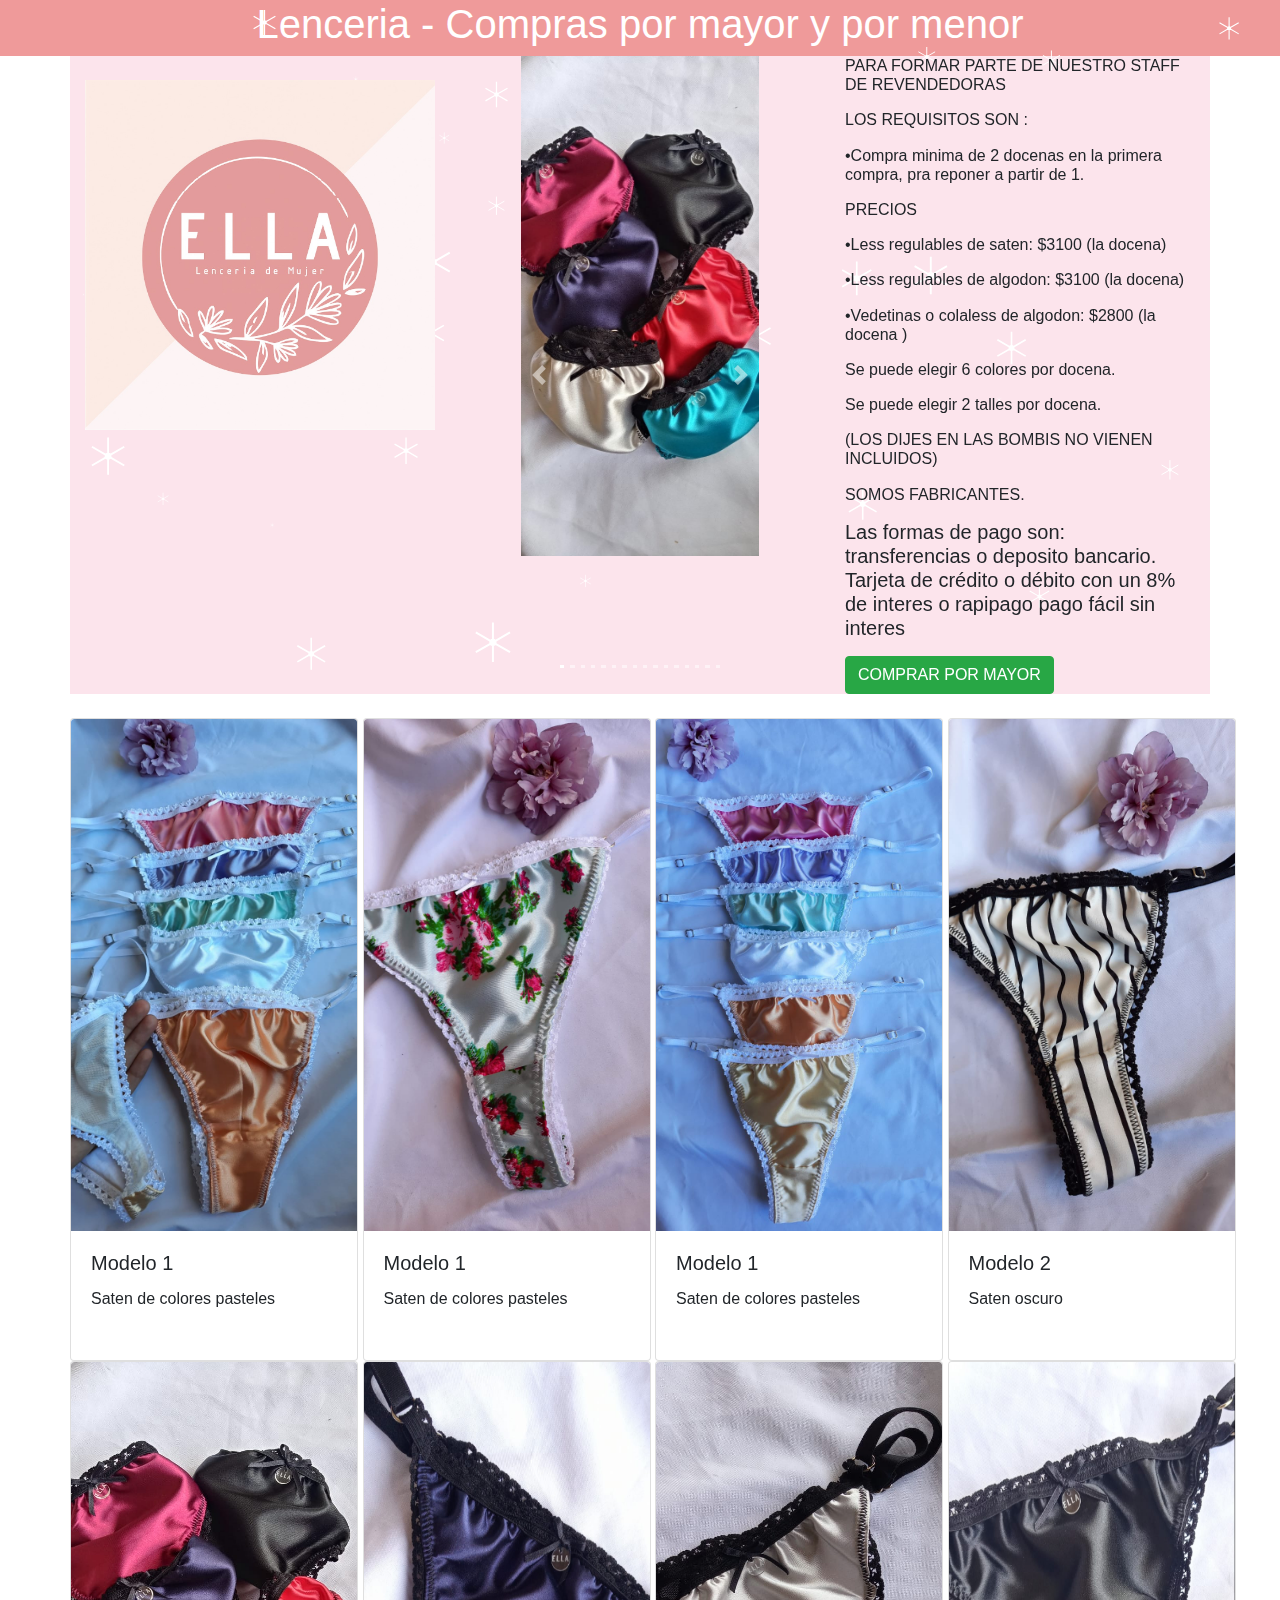
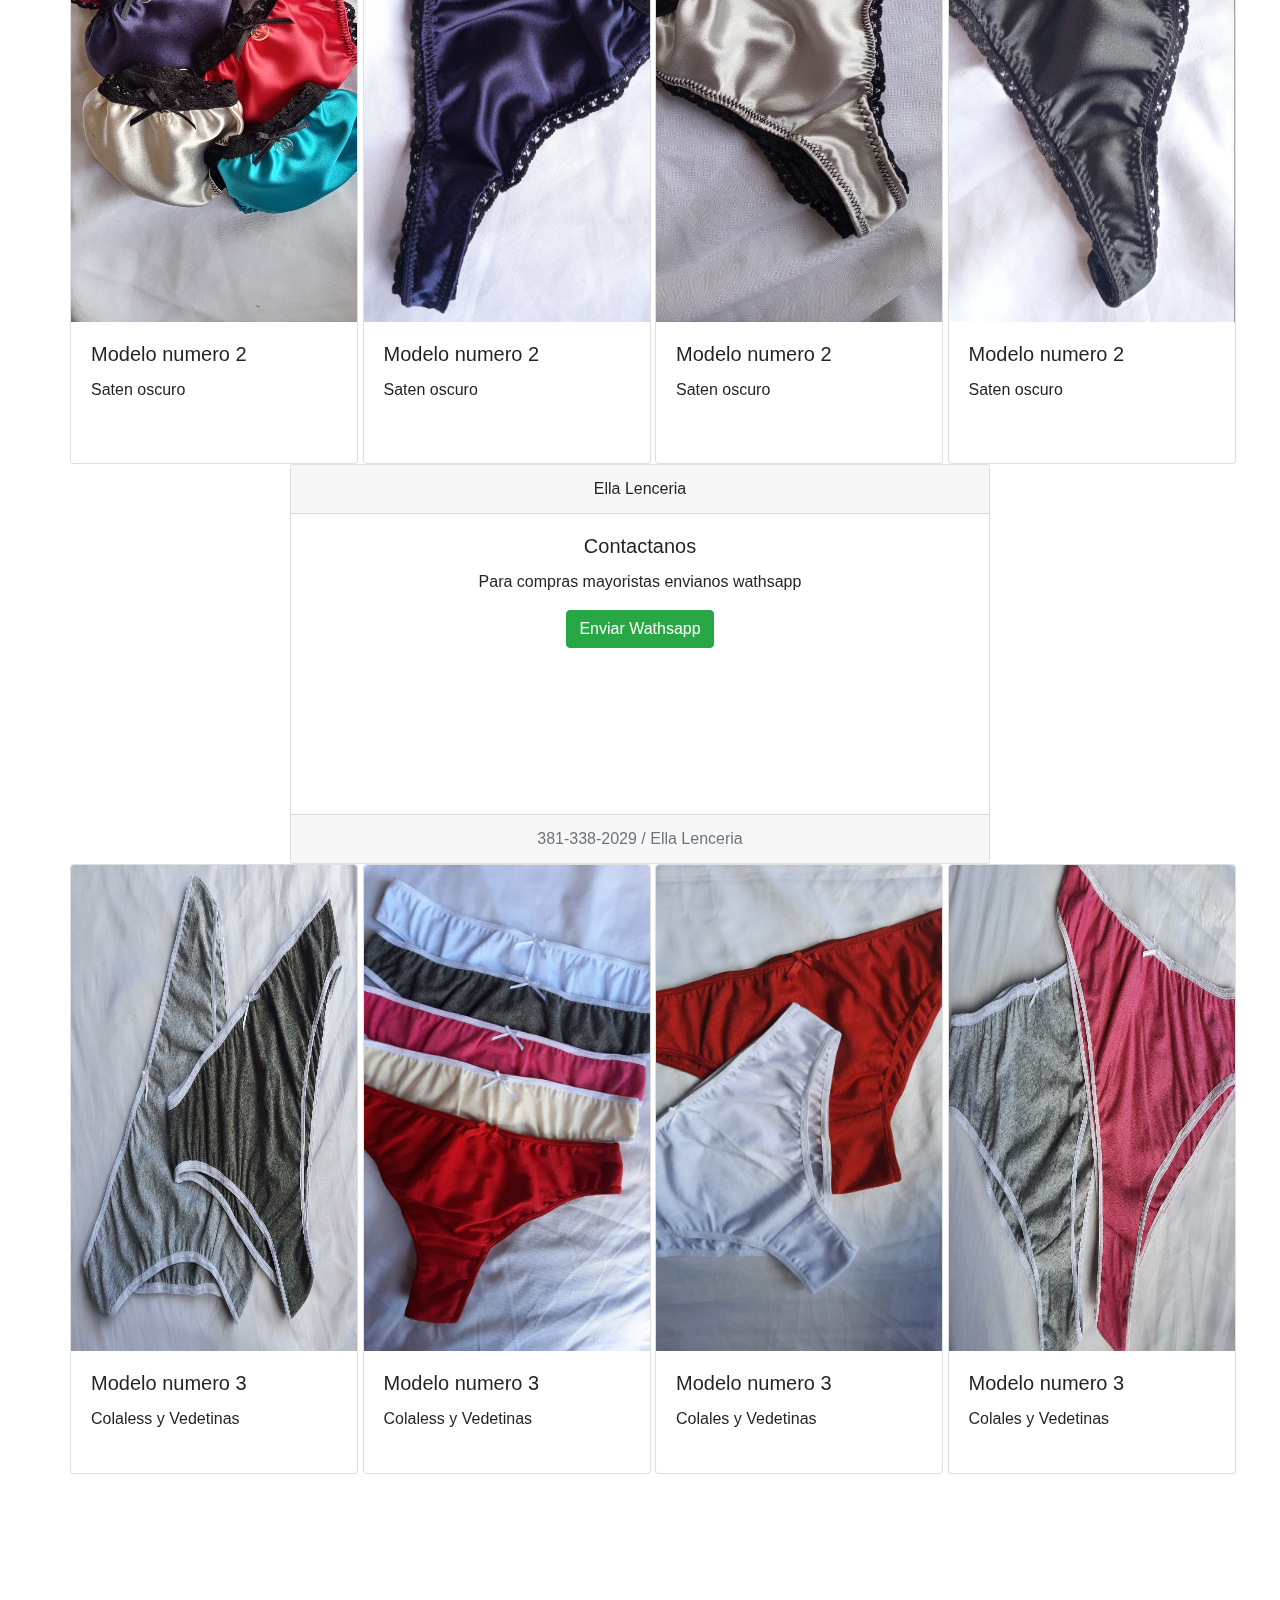
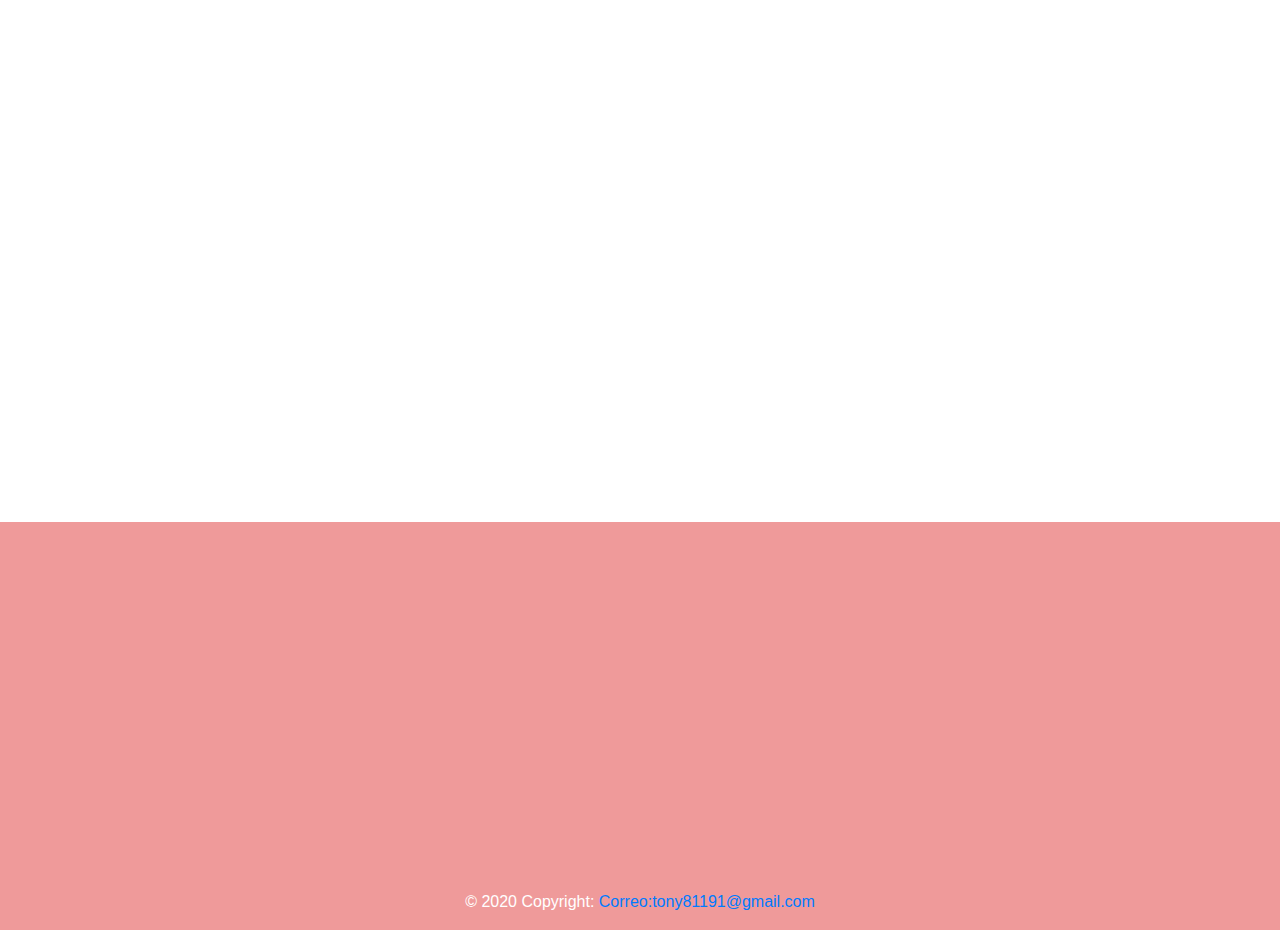
==== index.html @ 052c5aae "cambios realizados" ====
<!DOCTYPE html>
<html lang="en">
<head>
    <meta charset="UTF-8">
    <meta name="viewport" content="width=device-width, initial-scale=1.0">
    <link rel="stylesheet" href="https://stackpath.bootstrapcdn.com/bootstrap/4.5.2/css/bootstrap.min.css" 
    integrity="sha384-JcKb8q3iqJ61gNV9KGb8thSsNjpSL0n8PARn9HuZOnIxN0hoP+VmmDGMN5t9UJ0Z" 
    crossorigin="anonymous">
    <!-- Add icon library -->
    <link rel="stylesheet" href="https://cdnjs.cloudflare.com/ajax/libs/font-awesome/4.7.0/css/font-awesome.min.css">
    <link href="Vista/css_tiendaonlinecatalogo.css" rel="stylesheet" type="text/css">   
    <title>EllaLenceria.com</title>
    <script>
      var myModal = document.getElementById('myModal')
      var myInput = document.getElementById('myInput')

      myModal.addEventListener('shown.bs.modal', function () {
      myInput.focus()
      })
    </script>
     
</head>

<header>
  
    <div class="container"><h1>Lenceria - Compras por mayor y por menor </h1></div>
    <canvas id='snow'></canvas>
    
</header> 

<body>
  <canvas id='snow'></canvas>
  <!--desde aqui-->
  <div class="container">

    <div class="main row">
        <!--Aside izquierdo-->
    <aside class="col-xs-12 col-sm-4 col-md-4 col-lg-4 col-xl-4">
      <canvas id='snow'></canvas>
        <br>
        <img class="ada-img" src="Recursos/iimagenes/IMG-20200927-WA0039.jpg" alt="">
    </aside>
    
    <!--carousel-->
    <section class="d-flex justify-content-center col-xs-12 col-sm-4 col-md-4 col-lg-4 col-xl-4">
        <div id="carouselExampleIndicators" class="carousel slide" data-ride="carousel">
            <ol class="carousel-indicators">
              <li data-target="#carouselExampleIndicators" data-slide-to="0" class="active"></li>
              <li data-target="#carouselExampleIndicators" data-slide-to="1"></li>
              <li data-target="#carouselExampleIndicators" data-slide-to="2"></li>
              <li data-target="#carouselExampleIndicators" data-slide-to="3"></li>
              <li data-target="#carouselExampleIndicators" data-slide-to="4"></li>
              <li data-target="#carouselExampleIndicators" data-slide-to="5"></li>
              <li data-target="#carouselExampleIndicators" data-slide-to="6"></li>
              <li data-target="#carouselExampleIndicators" data-slide-to="7"></li>
              <li data-target="#carouselExampleIndicators" data-slide-to="8"></li>
              <li data-target="#carouselExampleIndicators" data-slide-to="9"></li>
              <li data-target="#carouselExampleIndicators" data-slide-to="10"></li>
              <li data-target="#carouselExampleIndicators" data-slide-to="11"></li>
              <li data-target="#carouselExampleIndicators" data-slide-to="12"></li>
              <li data-target="#carouselExampleIndicators" data-slide-to="13"></li>
              <li data-target="#carouselExampleIndicators" data-slide-to="14"></li>
              <li data-target="#carouselExampleIndicators" data-slide-to="15"></li>
              
            </ol>
            <div class="carousel-inner">
              <div class="carousel-item active">
                <img src="Recursos/iimagenes/nuevas (2).jpg" >
                
              </div>
              <div class="carousel-item">
                <img src="Recursos/iimagenes/nuevas (1).jpg" >
                
              </div>
              
              <div class="carousel-item">
                <img src="Recursos/iimagenes/nuevas (4).jpg" >
                
              </div>
              <div class="carousel-item">
                <img src="Recursos/iimagenes/nuevas (5).jpg" >
                
              </div>
              <div class="carousel-item">
                <img src="Recursos/iimagenes/nuevas (6).jpg" >
                
              </div>
              <div class="carousel-item">
                <img src="Recursos/iimagenes/nuevas (7).jpg" >
                
              </div>
              <div class="carousel-item">
                <img src="Recursos/iimagenes/nuevas (8).jpg" >
                
              </div>
              <div class="carousel-item">
                <img src="Recursos/iimagenes/nuevas (9).jpg" >
                
              </div>
              <div class="carousel-item">
                <img src="Recursos/iimagenes/nuevas (10).jpg" >
                
              </div>
              <div class="carousel-item">
                <img src="Recursos/iimagenes/nuevas (11).jpg" >
                
              </div>
              <div class="carousel-item">
                <img src="Recursos/iimagenes/nuevas (12).jpg" >
                
              </div>
              <div class="carousel-item">
                <img src="Recursos/iimagenes/nuevas (13).jpg" >
                
              </div>
              <div class="carousel-item">
                <img src="Recursos/iimagenes/nuevas (14).jpg" >
                
              </div>
              <div class="carousel-item">
                <img src="Recursos/iimagenes/nuevas (15).jpg" >
                
              </div>
              <div class="carousel-item">
                <img src="Recursos/iimagenes/nuevas (16).jpg" >
                
              </div>
              <div class="carousel-item">
                <img src="Recursos/iimagenes/nuevas (17).jpg" >
                
              </div>
              
              
            </div>
            <a class="carousel-control-prev" href="#carouselExampleIndicators" role="button" data-slide="prev">
              <span class="carousel-control-prev-icon" aria-hidden="true"></span>
              <span class="sr-only">Previous</span>
            </a>
            <a class="carousel-control-next" href="#carouselExampleIndicators" role="button" data-slide="next">
              <span class="carousel-control-next-icon" aria-hidden="true"></span>
              <span class="sr-only">Next</span>
            </a>
          </div>
    </section>
    <!--aside derecho-->
    <aside class="col-xs-12 col-sm-4 col-md-4 col-lg-4 col-xl-4">    
        <h6>
          <p>PARA FORMAR PARTE DE NUESTRO STAFF DE REVENDEDORAS</p>
          <p>LOS REQUISITOS SON : </p>
          <p>•Compra minima de 2 docenas en la primera compra, pra reponer a partir de 1. </p>
          <p>PRECIOS</p>
          <p>•Less regulables de saten: $3100 (la docena)</p>
          <p>•Less regulables de algodon: $3100 (la docena)</p>
          <p>•Vedetinas o colaless de algodon: $2800 (la docena )</p>
          <p>Se puede elegir 6 colores por docena.</p>
          <p>Se puede elegir 2 talles por docena.</p>
          <p>(LOS DIJES EN LAS BOMBIS NO VIENEN INCLUIDOS)</p>
          <p>SOMOS FABRICANTES.</p> <!--probando git --> 
        </h6>
        <h5><p> Las formas de pago son: transferencias o deposito bancario.
                Tarjeta de crédito o débito con un 8% de interes o rapipago pago fácil sin interes </p></h5>
        <!--<h6><p>visita tambien nuestras paginas de facebook e instagram </p></h6>
        
        <button type="button" class="d-flex justify-content-center button-facebook btn" 
        disabled>Siguenos en Facebook</button>
        <br>
        <button type="button" class="d-flex justify-content-center button-instagram btn" 
        disabled>Siguenos en instagram</button>
        <br> -->
        <button type="button" class="d-flex justify-content-center  btn btn-success" 
        data-toggle="modal" data-target="#exampleModal"
        >COMPRAR  POR  MAYOR</button>
        
        
        
    <!--</aside>
    
    <ul class="horizonatlmenu">
      <li><a href=”#first-category”> Modelos numero 1</a></li>
      <li><a href=”#second-category”>Modelos numero 2 </a></li>
      <li><a href=”#third-category”> Modelos numero 3</a></li>
      <li><a href=”#happy-christmas”>¡Promo Navideño!</a></li>
    </ul>
    -->
    </aside>
    
    
    </div>
    
    <br>
    
    <!--
    <div class="row" >
      <div class="btn-group" role="group" aria-label="Basic example">
        <a href=”#first-category”  class="btn btn-danger btn-lg " role="link"> Modelos numero 1</a>
        <a href=”#second-category  class="btn btn-danger btn-lg " role="link"> Modelos numero 2 </a>
        <a href=”#third-category”  class="btn btn-danger btn-lg " role="link"> Modelos numero 3</a>
        <a href=”#happy-christmas” class="btn btn-danger btn-lg " role="link"> ¡Promo Navideño!</a>
      </div>
    </div>
    
    -->
    
    
    <!--Feliz navidad-->
        
    <!--Modelo 1 nuevamente-->
    
    <div class="row">
      <canvas id='snow'></canvas>
      <div class="row" id="happy christas">
          
          <div class="col-md-3">
              <div class="card h-100" style="width: 18rem;">
                <img src="Recursos/iimagenes/newmodelouno (2).jpeg" class="card-img-top" alt="..." height="80%" width="auto" display="block" margin="auto">
                  <div class="card-body">
                    <h5 class="card-title">Modelo 1 </h5>
                    <p class="card-text">Saten de colores pasteles </p>
                  </div>
                </div>
      
          </div>
          <div class="col-md-3">
              <div class="card h-100" style="width: 18rem;">
                <img src="Recursos/iimagenes/newmodelouno (3).jpeg" class="card-img-top" alt="..." height="80%" width="auto" display="block" margin="auto">
                  <div class="card-body">
                    <h5 class="card-title">Modelo 1</h5>
                    <p class="card-text">Saten de colores pasteles </p>
                  </div>
                </div>
      

          </div>
          <div class="col-md-3">
              <div class="card h-100" style="width: 18rem;">
                <img src="Recursos/iimagenes/newmodelouno (1).jpeg" class="card-img-top" alt="..." height="80%" width="auto" display="block" margin="auto">
                  <div class="card-body">
                    <h5 class="card-title">Modelo 1</h5>
                    <p class="card-text">Saten de colores pasteles </p>
                  </div>
                </div>
      
          </div>
          <div class="col-md-3">
            <div class="card h-100" style="width: 18rem;">
              <img src="Recursos/iimagenes/modelodosnuevo.jpeg" class="card-img-top" alt="..." height="80%" width="auto" display="block" margin="auto">
                <div class="card-body">
                  <h5 class="card-title">Modelo 2</h5>
                  <p class="card-text">Saten oscuro </p>
                </div>
              </div>
    
        </div>
      </div>
    </div>
    
    <!--el primer card--> 
    <div class="row">
      <canvas id='snow'>
    
      </canvas>
        <div class="row" id="first-category">
            <div class="col-md-3">
                <div class="card h-100" style="width: 18rem;">
                    <img src="Recursos/iimagenes/nuevas (2).jpg" class="card-img-top" alt="..." height="80%" width="auto" display="block" margin="auto">
                    <div class="card-body">
                      <h5 class="card-title">Modelo numero 2</h5>
                      <p class="card-text">Saten oscuro </p>
                    </div>
                  </div>
        <!--agregando comentarios  -->
            </div>
            <div class="col-md-3">
                <div class="card h-100" style="width: 18rem;">
                    <img src="Recursos/iimagenes/nuevas (4).jpg" class="card-img-top" alt="..." height="80%" width="auto" display="block" margin="auto">
                    <div class="card-body">
                      <h5 class="card-title">Modelo numero 2</h5>
                      <p class="card-text">Saten oscuro </p>
                    </div>
                  </div>
        
            </div>
            <div class="col-md-3">
                <div class="card h-100" style="width: 18rem;">
                    <img src="Recursos/iimagenes/nuevas (5).jpg" class="card-img-top" alt="..." height="80%" width="auto" display="block" margin="auto">
                    <div class="card-body">
                      <h5 class="card-title">Modelo numero 2</h5>
                      <p class="card-text">Saten oscuro </p>
                    </div>
                  </div>
        
            </div>
            <div class="col-md-3">
                <div class="card h-100" style="width: 18rem;">
                    <img src="Recursos/iimagenes/nuevas (6).jpg" class="card-img-top" alt="..." height="80%" width="auto" display="block" margin="auto">
                    <div class="card-body">
                      <h5 class="card-title">Modelo numero 2</h5>
                      <p class="card-text">Saten oscuro</p>
                    </div>
                  </div>
        
            </div>
        </div>
    </div>
    <!--Aqui el card de contacto-->
    <div class="row">
      <canvas id='snow'>
    
      </canvas>
        <div class="card text-center" id="cardcard">
            <div class="card-header">
               Ella Lenceria
            </div>
            <div class="card-body">
              <h5 class="card-title">Contactanos</h5>
              <p class="card-text">Para compras mayoristas envianos wathsapp</p>
              <a href="https://api.whatsapp.com/send?phone=543813382029" class="btn btn-success">Enviar Wathsapp</a>
            </div>
            <div class="card-footer text-muted">
              381-338-2029 / Ella Lenceria
            </div>
          </div>
    </div>
    <!--Aqui va el tercer card-->
    
    <div class="row">
      <canvas id='snow'>
    
      </canvas>
        <div class="row" id="first-category">
            <div class="col-md-3">
                <div class="card h-100" style="width: 18rem;">
                    <img src="Recursos/iimagenes/newmodelo3 (1).jpeg" class="card-img-top" alt="..." height="80%" width="auto" display="block" margin="auto">
                    <div class="card-body">
                      <h5 class="card-title">Modelo numero 3</h5>
                      <p class="card-text">Colaless y Vedetinas </p>
                    </div>
                  </div>
        <!--agregando comentarios  -->
            </div>
            <div class="col-md-3">
                <div class="card h-100" style="width: 18rem;">
                    <img src="Recursos/iimagenes/newmodelo3 (2).jpeg" class="card-img-top" alt="..." height="80%" width="auto" display="block" margin="auto">
                    <div class="card-body">
                      <h5 class="card-title">Modelo numero 3</h5>
                      <p class="card-text">Colaless y Vedetinas </p>
                    </div>
                  </div>
        
            </div>
            <div class="col-md-3">
                <div class="card h-100" style="width: 18rem;">
                    <img src="Recursos/iimagenes/newmodelo3 (3).jpeg" class="card-img-top" alt="..." height="80%" width="auto" display="block" margin="auto">
                    <div class="card-body">
                      <h5 class="card-title">Modelo numero 3</h5>
                      <p class="card-text">Colales y Vedetinas </p>
                    </div>
                  </div>
        
            </div>
            <div class="col-md-3">
                <div class="card h-100" style="width: 18rem;">
                    <img src="Recursos/iimagenes/newmodelo3 (4).jpeg" class="card-img-top" alt="..." height="80%" width="auto" display="block" margin="auto">
                    <div class="card-body">
                      <h5 class="card-title">Modelo numero 3</h5>
                      <p class="card-text">Colales y Vedetinas</p>
                    </div>
                  </div>
        
            </div>
        </div>
    </div>
    <!--Hasta aqui el tercer card-->

<!--card de repsuesto-->



    
    <br>
    <!--video presentacion-->
    <div class="embed-responsive embed-responsive-16by9">
         <iframe class="embed-responsive-item" src="https://www.youtube.com/embed/f6Cswdm601A" allowfullscreen></iframe>
    </div>
    
    
                    
    
    
    </div> <!--del div coantiner principal-->
    
    
    
    </body>
    
    
    
    <!--footer of the page-->
    
    
    <!-- Footer -->
    <footer class="page-footer font-small mdb-color darken-3 pt-4">
    
      <!-- Footer Elements -->
      <div class="container">
    
        <!--Grid row-->
        <div class="row d-flex justify-content-center">
    
          <!--Grid column-->
          <div class="col-md-6">
    
            <!-- Video -->
            <div class="embed-responsive embed-responsive-16by9 mb-4">
              <iframe class="embed-responsive-item" src="https://www.youtube.com/embed/vlDzYIIOYmM"
                allowfullscreen></iframe>
            </div>
    
          </div>
          <!--Grid column-->
    
        </div>
        <!--Grid row-->
    
      </div>
      <!-- Footer Elements -->
    
      <!-- Copyright -->
      <div class="footer-copyright text-center py-3">© 2020 Copyright:
        <a href="https://mdbootstrap.com/"> Correo:tony81191@gmail.com</a>
      </div>
      <!-- Copyright -->
    
    </footer>
    <!-- Footer -->



<!--hasta aqui-->
<!--the modal-->

<!-- Modal -->
<div class="modal fade" id="exampleModal" tabindex="-1" role="dialog" aria-labelledby="exampleModalLabel" aria-hidden="true">
  <div class="modal-dialog" role="document">
    <div class="modal-content">
      <div class="modal-header">
        <h5 class="modal-title" id="exampleModalLabel">Vamos a comprar por mayor!</h5>
        <button type="button" class="close" data-dismiss="modal" aria-label="Close">
          <span aria-hidden="true">&times;</span>
        </button>
      </div>
      <div class="modal-body">
        Vamos a llenar el cuerpo del mensaje pre-escrito en wathsapp para agilizar el pedido
      </div>
      <div class="modal-footer">
        <button type="button" class="btn btn-primary" data-dismiss="modal">Cerrar</button>
        <a href="https://api.whatsapp.com/send?phone=543813382029&text= HOLA!
        Mis datos son:
        Nombre:
        Apellido:
        Mi pedido:

        Muchas Gracias!
        " class="btn btn-success">Si, Vamos!!!</a>
      </div>
    </div>
  </div>
</div>
<!--end modal-->

<script src="https://stackpath.bootstrapcdn.com/bootstrap/4.5.2/js/bootstrap.min.js" 
    integrity="sha384-B4gt1jrGC7Jh4AgTPSdUtOBvfO8shuf57BaghqFfPlYxofvL8/KUEfYiJOMMV+rV" 
    crossorigin="anonymous"></script>
<script src="https://code.jquery.com/jquery-3.5.1.slim.min.js" 
    integrity="sha384-DfXdz2htPH0lsSSs5nCTpuj/zy4C+OGpamoFVy38MVBnE+IbbVYUew+OrCXaRkfj" 
    crossorigin="anonymous"></script>
<script src="https://cdn.jsdelivr.net/npm/popper.js@1.16.1/dist/umd/popper.min.js" 
    integrity="sha384-9/reFTGAW83EW2RDu2S0VKaIzap3H66lZH81PoYlFhbGU+6BZp6G7niu735Sk7lN" 
    crossorigin="anonymous"></script>  
<script src="https://ajax.googleapis.com/ajax/libs/jquery/3.5.1/jquery.min.js"></script>
<script src="https://maxcdn.bootstrapcdn.com/bootstrap/4.5.2/js/bootstrap.min.js"></script>

<!--script nevado -->
<script>
  var canvas = document.getElementById('snow');
var ctx = canvas.getContext('2d');

var w = canvas.width = window.innerWidth;
var h = canvas.height = window.innerHeight;

var num = 60;
var tamaño = 40;
var elementos = [];

inicio();
nevada();

window.addEventListener("resize", function() {
  w = canvas.width = window.innerWidth;
  h = canvas.height = window.innerHeight;
});

function inicio() {
  for (var i = 0; i < num; i++) {
    elementos[i] = {
      x: Math.ceil(Math.random() * w),
      y: Math.ceil(Math.random() * h),
      toX: Math.random() * 10 - 5,
      toY: Math.random() * 5 + 1,
      tamaño: Math.random() * tamaño
    }
  }
}

function nevada() {
  window.requestAnimationFrame(nevada); 
  ctx.clearRect(0, 0, w, h);
  for (var i = 0; i < num; i++) {
    var e = elementos[i];
    ctx.beginPath();
    cristal(e.x, e.y, e.tamaño);
    ctx.fill();
    ctx.stroke();
    e.x = e.x + e.toX;
    e.y = e.y + e.toY;
    if (e.x > w) { e.x = 0;}
    if (e.x < 0) { e.x = w;}
    if (e.y > h) { e.y = 0;}
  }
  //timer = setTimeout(nevada,10);
}

function cristal(cx, cy, long) {
  ctx.fillStyle = "white";
  ctx.lineWidth = long / 20;
  ctx.arc(cx, cy, long / 15, 0, 2 * Math.PI);
  for (i = 0; i < 6; i++) {
    ctx.strokeStyle = "white";
    ctx.moveTo(cx, cy);
    ctx.lineTo(cx + long / 2 * Math.sin(i * 60 / 180 * Math.PI),
               cy + long / 2 * Math.cos(i * 60 / 180 * Math.PI));
  }
}
  </script>


</html>
---- Vista/css_tiendaonlinecatalogo.css ----
/*header{
    background:#EF9A9A;
    color: #fff;
}*/
header{
    background: #EF9A9A;
    color: #fff;
    text-align: center;
}
.main{
    background: #FCE4EC;
        
}
/*.color1{
    background:red
    color: #fff;
}*/


.resumen{
    background:#EF9A9A;
    color: #fff;
}

/*Button social media*/
.fa {
    padding: 20px;
    font-size: 30px;
    width: 50px;
    text-align: center;
    text-decoration: none;
  }
  
  /* Add a hover effect if you want */
  .fa:hover {
    opacity: 0.7;
  }

.button-facebook{
    background: #2271b3;
    color: white;

  }
  
  /* Set a specific color for each brand */
  
  /* Facebook */
  .fa-facebook {
    background: #3B5998;
    color: white;
  }
  .button-instagram{
    background:#d5303e;
    color: white;
  }
  .ada-img{
    align-content: center;
    width: 100%; 
    height: 350px; 
  }

.container{
    align-content: center;
}

  /*Ajustando imagen del carrusel */
  .carousel-item {
    
    height:500px;
    width: 100%;
    
    
}
.carousel-item img {
    
    width: auto; 
    height: 100%; 

}
.card{

  height: 400px; 
  width: 700px; 
  overflow:hidden;
    
}
#cardcard{
	
	  
  /* IMPORTANTE */
  
	margin-left: auto;
  margin-right: auto;
	

}

.page-footer{
  background:#EF9A9A;
  color: #fff;
}

canvas {
  position: absolute;
  top: 0;
  left: 0;
}
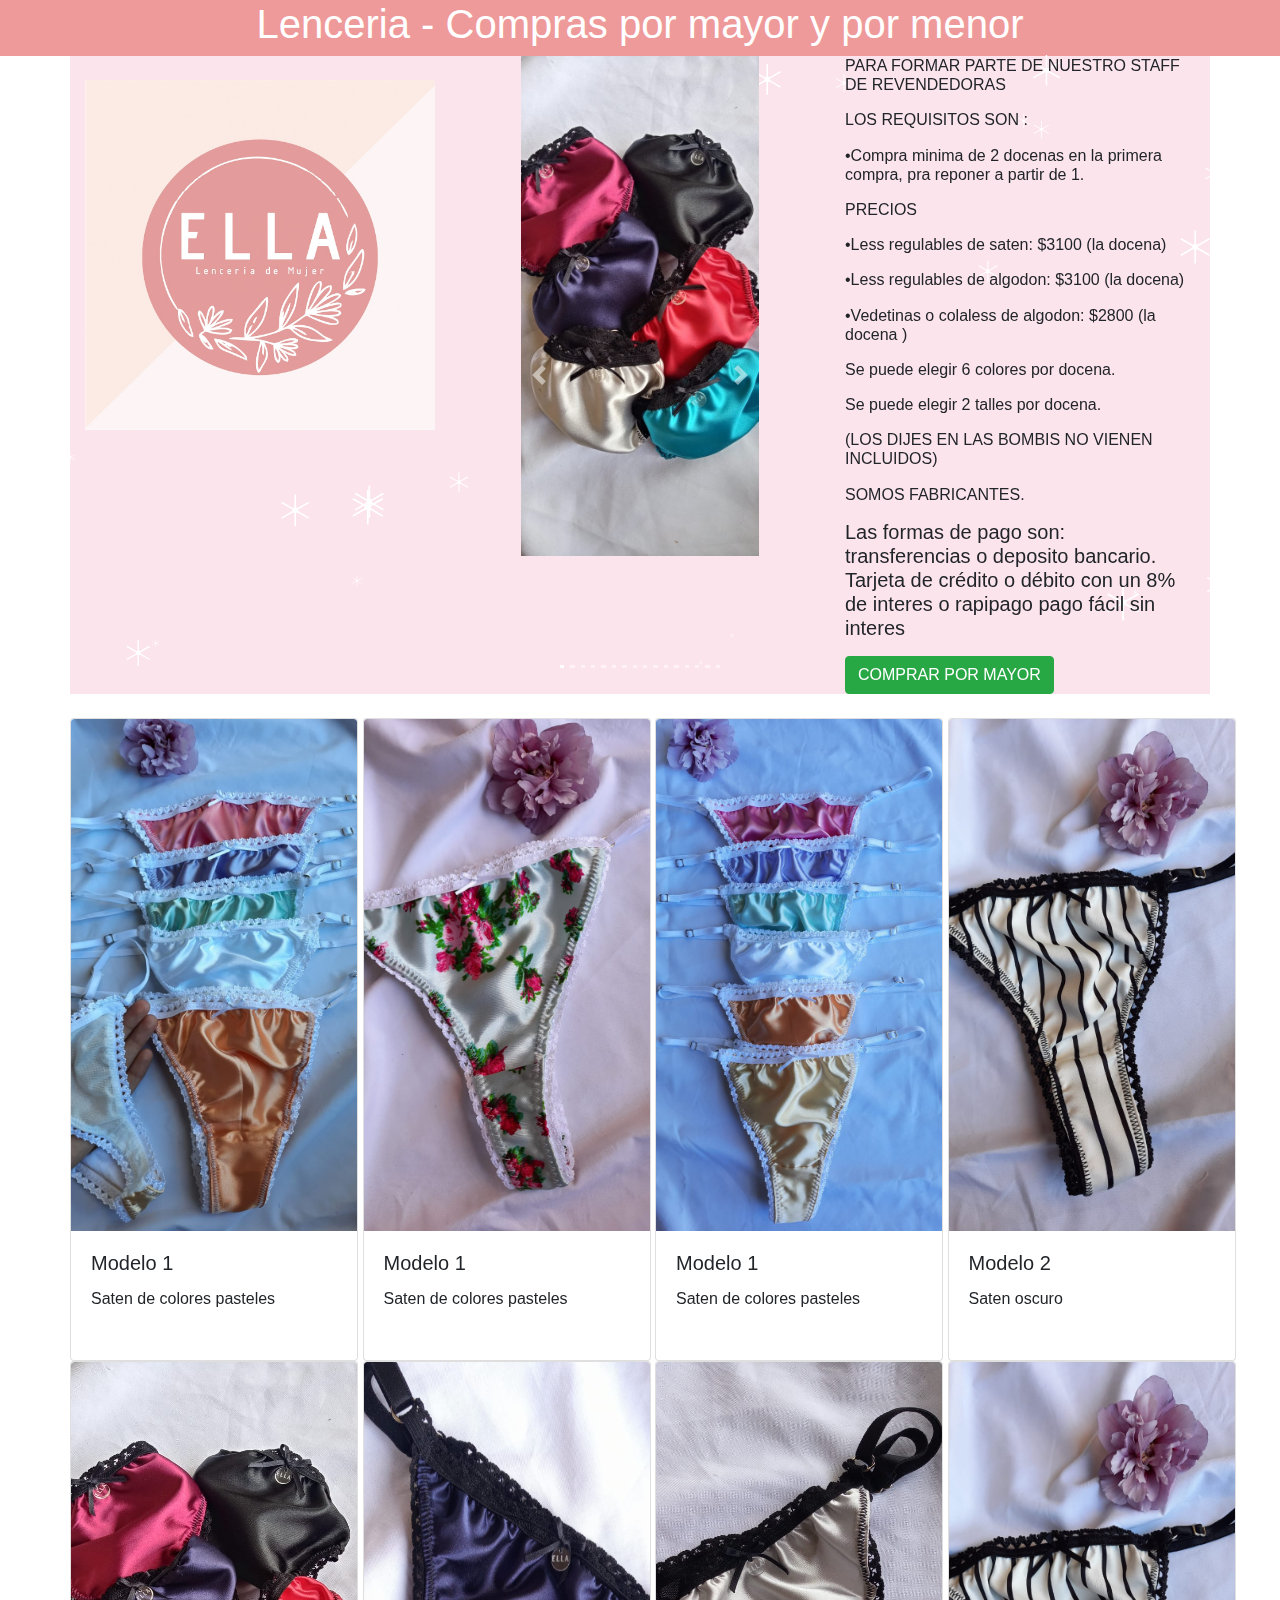
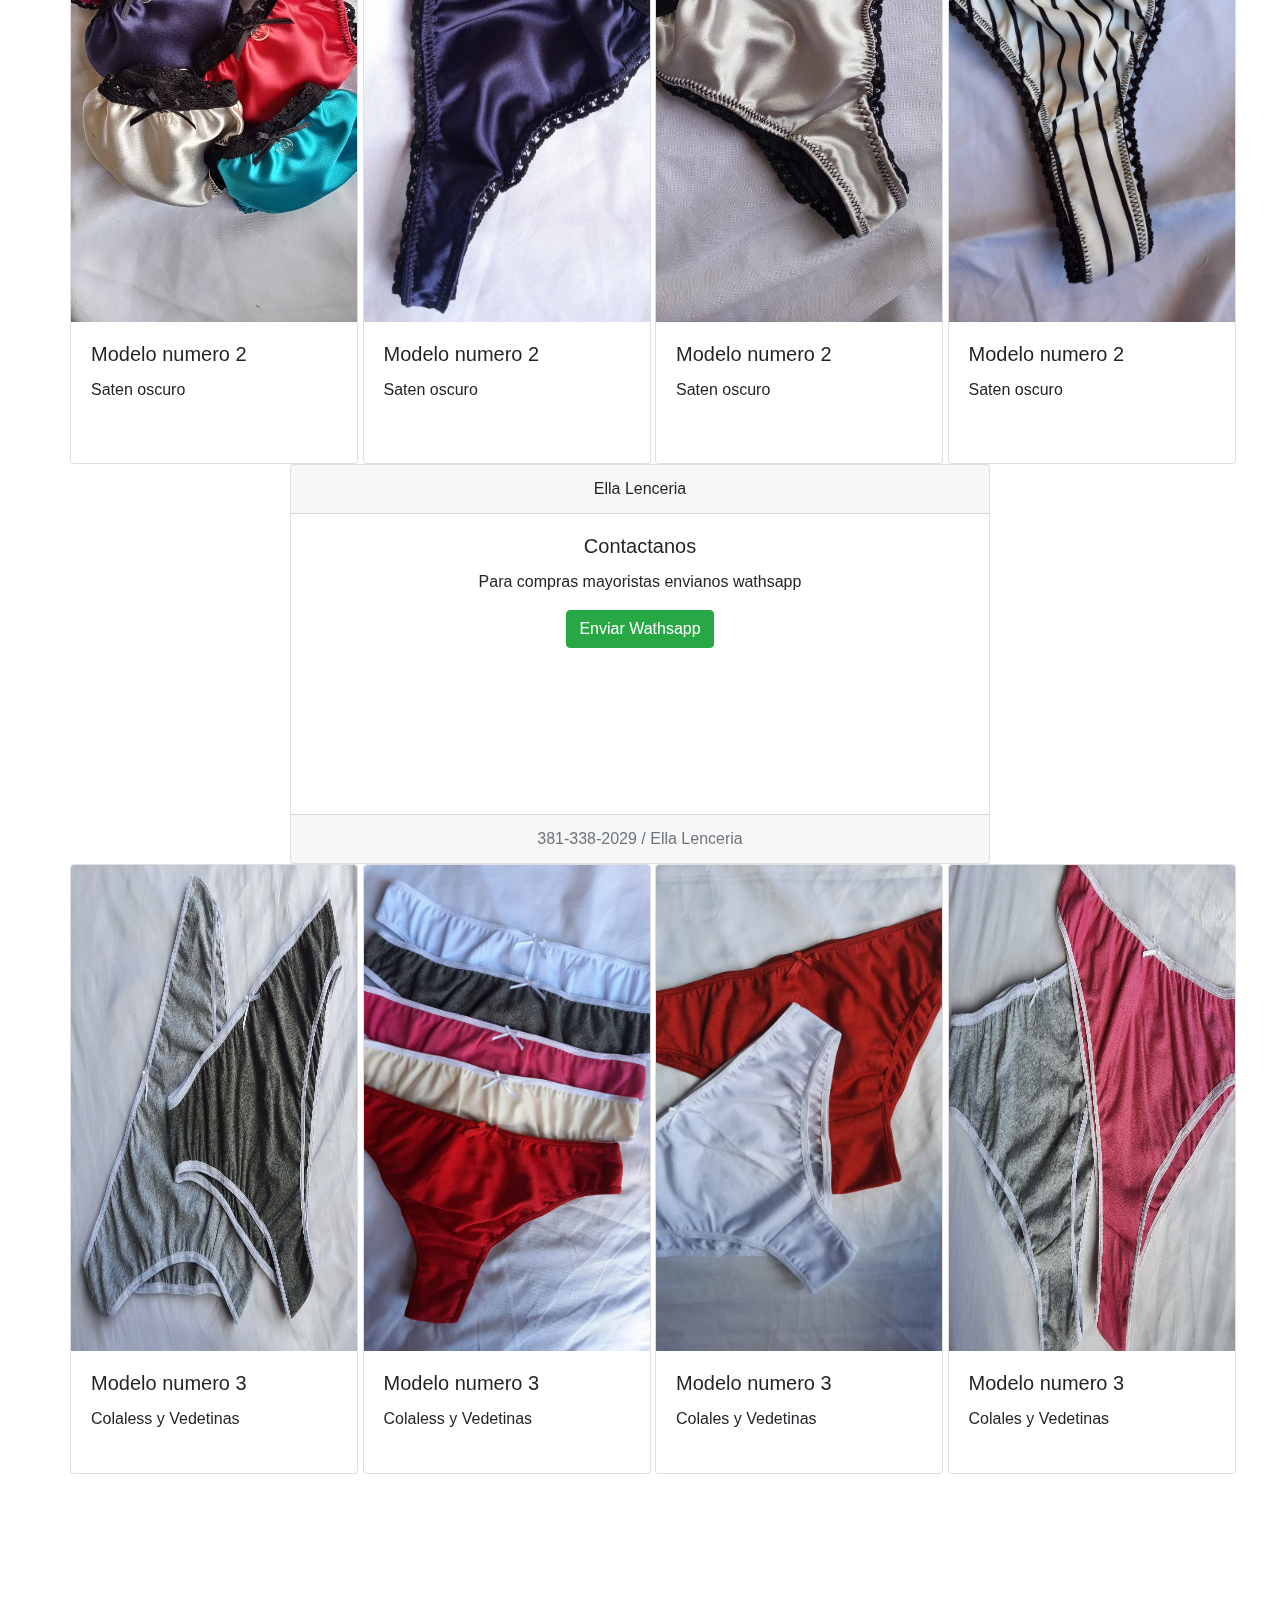
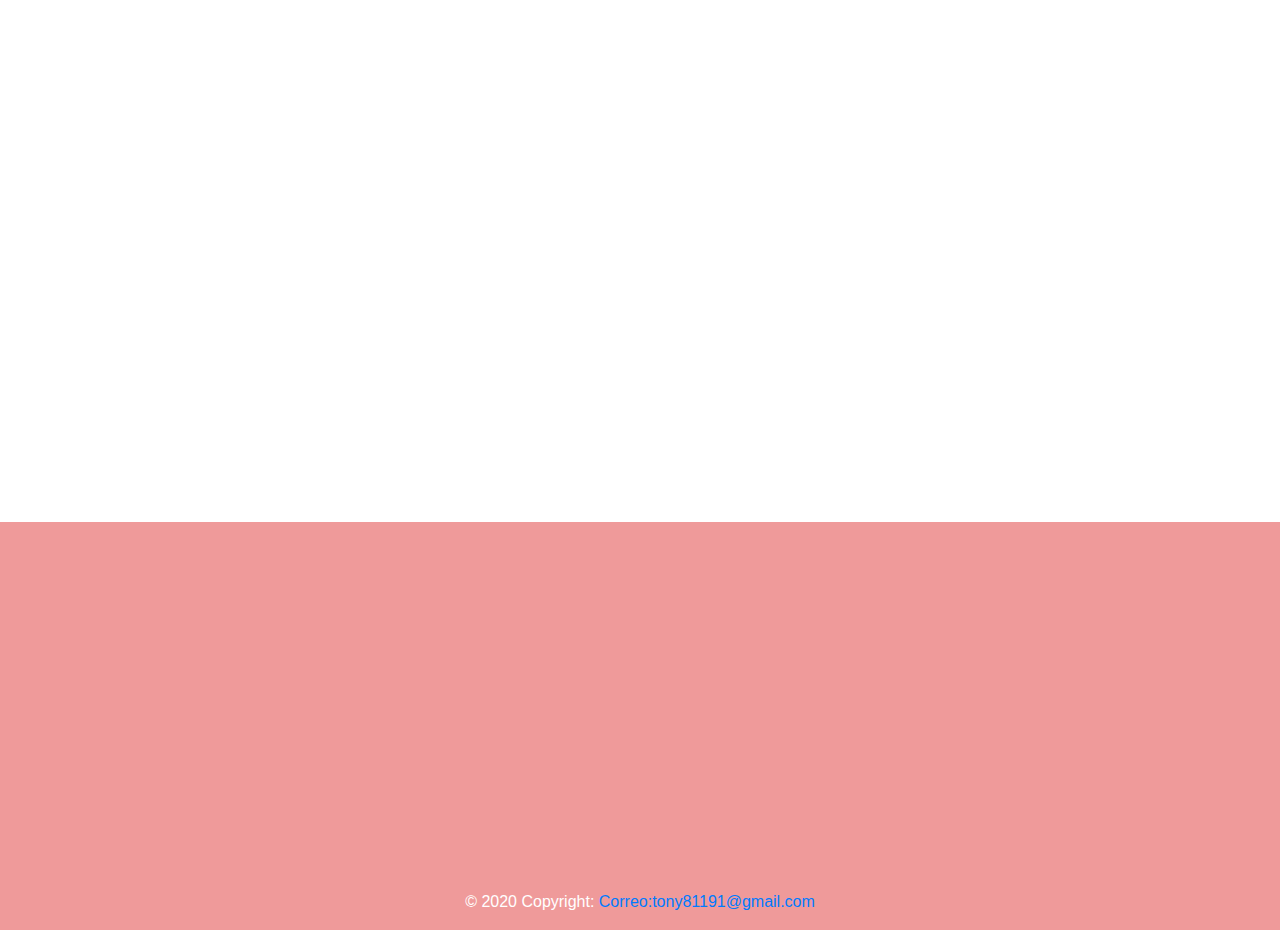
==== commit 272821f3: "update do good" ====
--- a/index.html
+++ b/index.html
@@ -292,7 +292,7 @@
             </div>
             <div class="col-md-3">
                 <div class="card h-100" style="width: 18rem;">
-                    <img src="Recursos/iimagenes/nuevas (6).jpg" class="card-img-top" alt="..." height="80%" width="auto" display="block" margin="auto">
+                    <img src="Recursos/iimagenes/modelodosnuevo.jpeg" class="card-img-top" alt="..." height="80%" width="auto" display="block" margin="auto">
                     <div class="card-body">
                       <h5 class="card-title">Modelo numero 2</h5>
                       <p class="card-text">Saten oscuro</p>
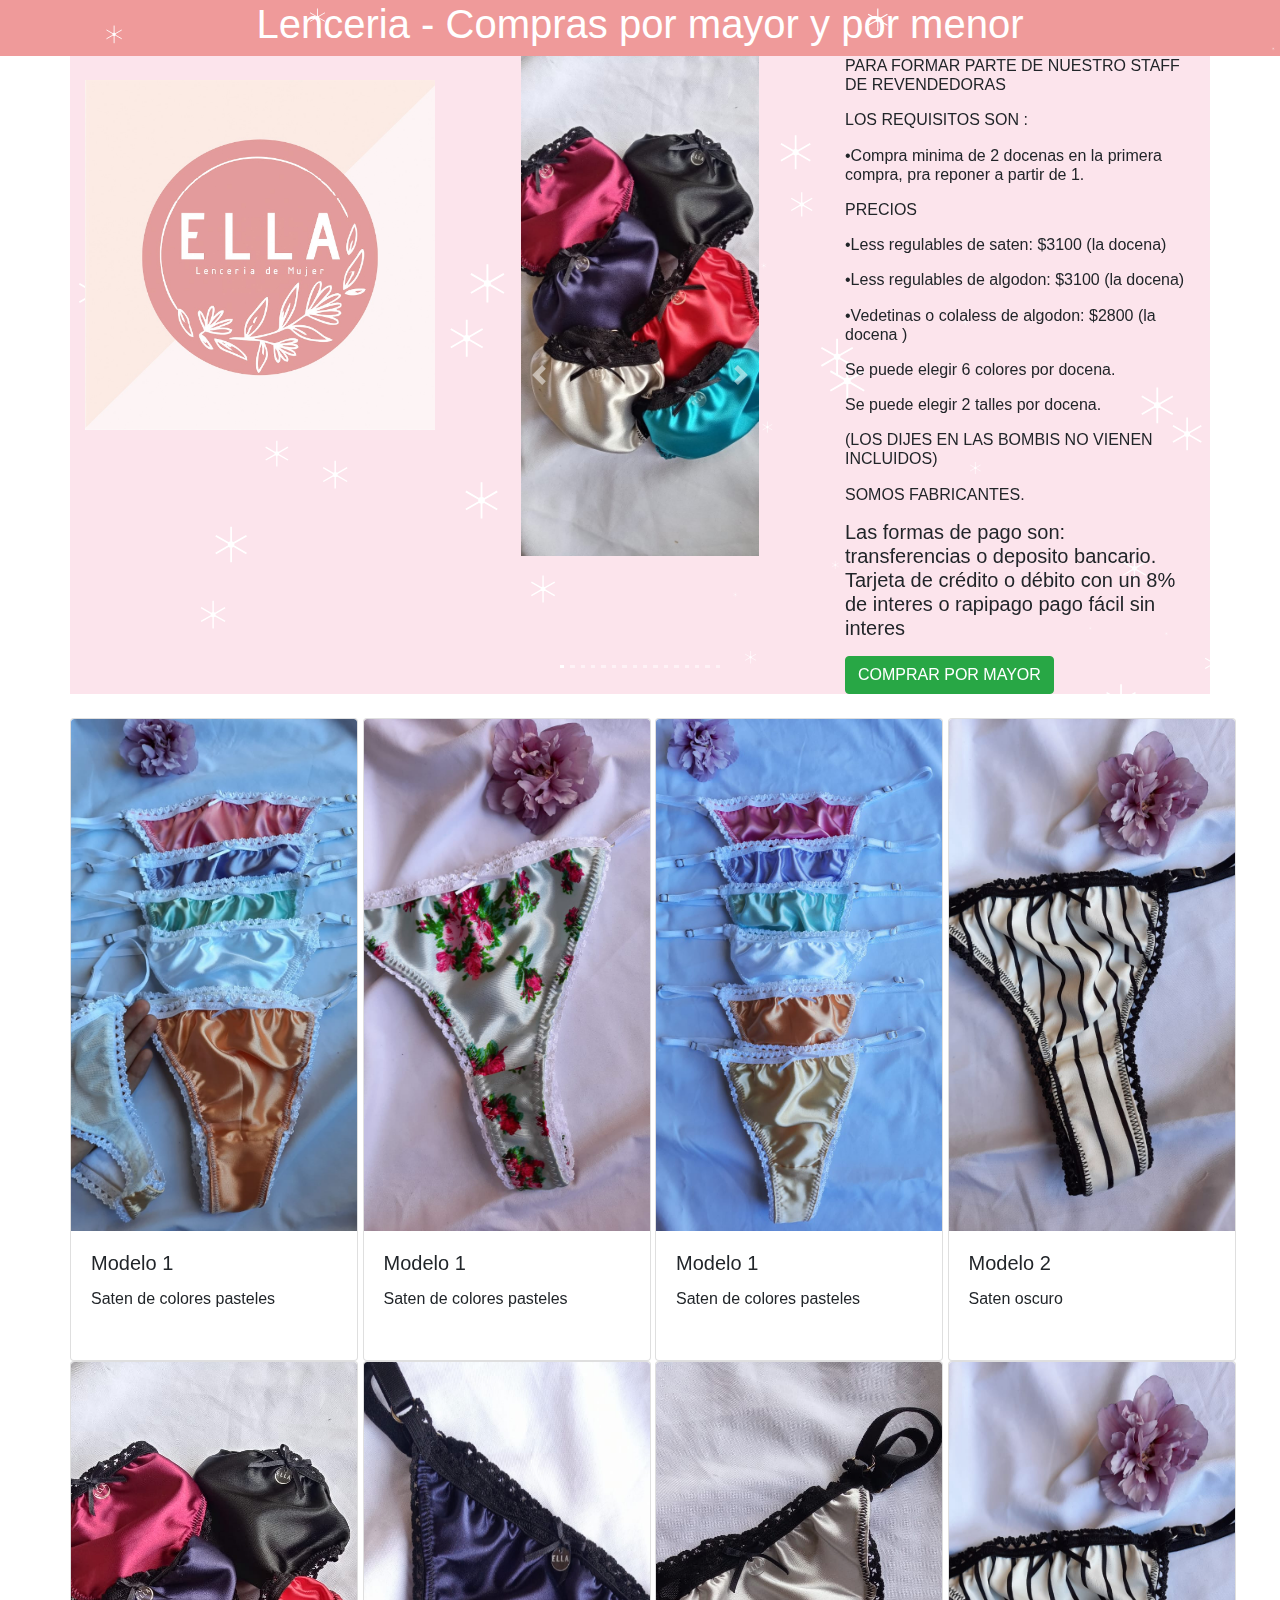
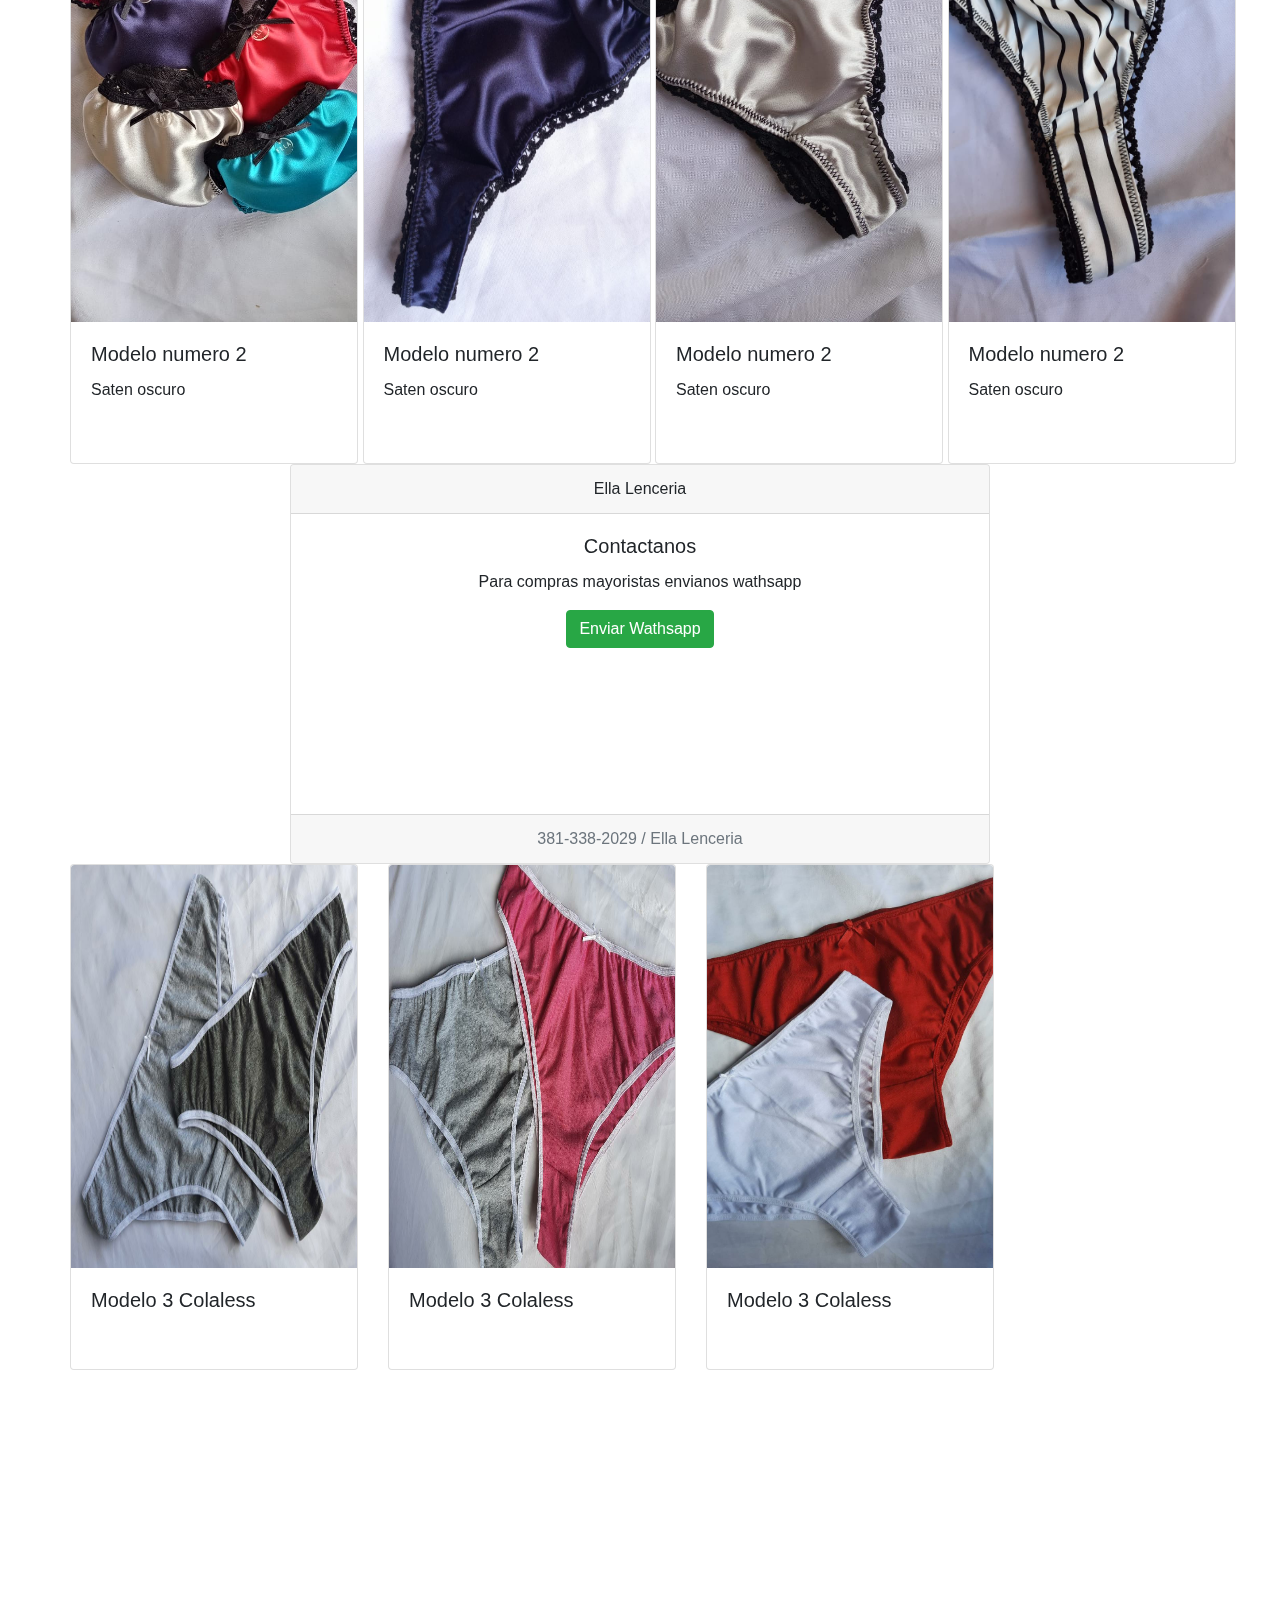
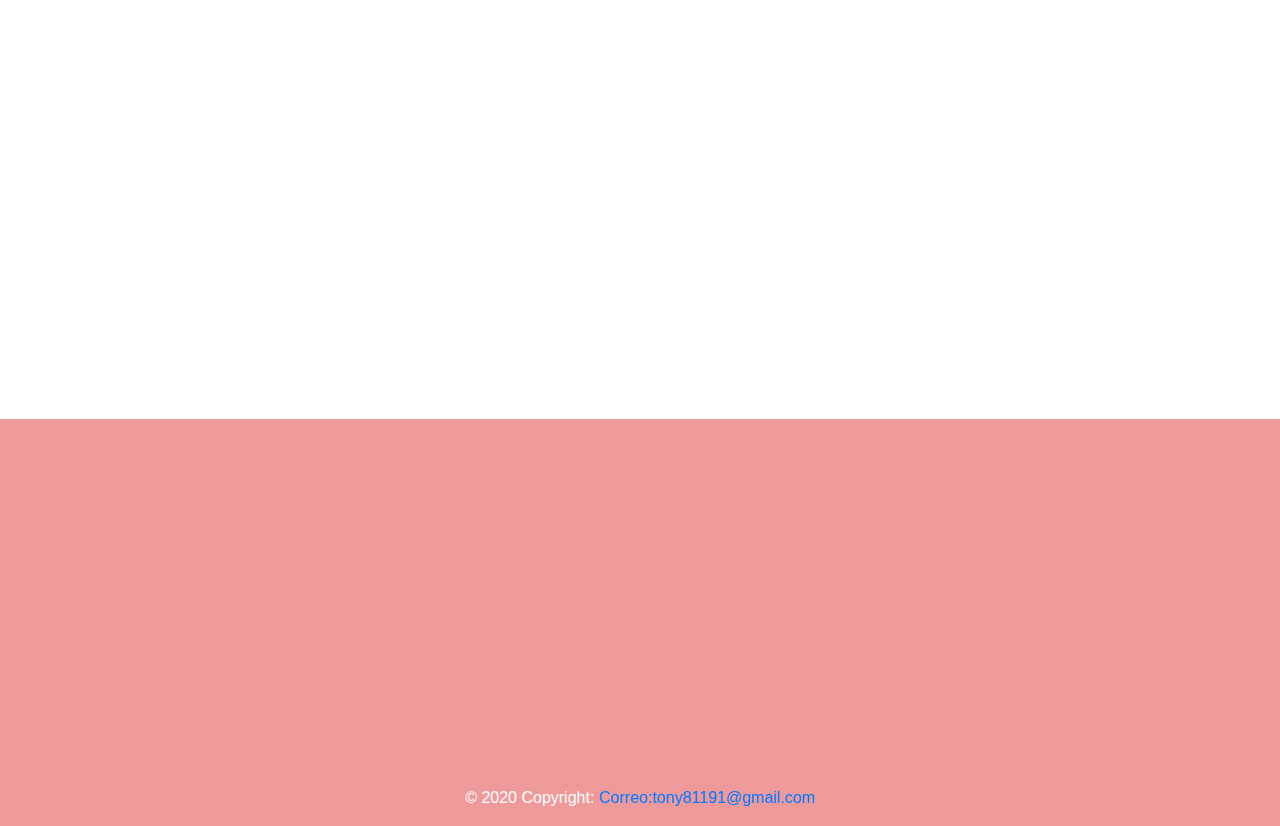
==== commit fd80d683: "update 3" ====
--- a/index.html
+++ b/index.html
@@ -328,46 +328,37 @@
     
       </canvas>
         <div class="row" id="first-category">
-            <div class="col-md-3">
-                <div class="card h-100" style="width: 18rem;">
-                    <img src="Recursos/iimagenes/newmodelo3 (1).jpeg" class="card-img-top" alt="..." height="80%" width="auto" display="block" margin="auto">
-                    <div class="card-body">
-                      <h5 class="card-title">Modelo numero 3</h5>
-                      <p class="card-text">Colaless y Vedetinas </p>
+            <div class="col-md-4">
+                <div class="card h-100" style="width: 18rem;">
+                    <img src="Recursos/iimagenes/3sinusar (1).jpeg" class="card-img-top" alt="..." height="80%" width="auto" display="block" margin="auto">
+                    <div class="card-body">
+                      <h5 class="card-title">Modelo 3 Colaless</h5>
+                      
                     </div>
                   </div>
         <!--agregando comentarios  -->
             </div>
-            <div class="col-md-3">
-                <div class="card h-100" style="width: 18rem;">
-                    <img src="Recursos/iimagenes/newmodelo3 (2).jpeg" class="card-img-top" alt="..." height="80%" width="auto" display="block" margin="auto">
-                    <div class="card-body">
-                      <h5 class="card-title">Modelo numero 3</h5>
-                      <p class="card-text">Colaless y Vedetinas </p>
-                    </div>
-                  </div>
-        
-            </div>
-            <div class="col-md-3">
-                <div class="card h-100" style="width: 18rem;">
-                    <img src="Recursos/iimagenes/newmodelo3 (3).jpeg" class="card-img-top" alt="..." height="80%" width="auto" display="block" margin="auto">
-                    <div class="card-body">
-                      <h5 class="card-title">Modelo numero 3</h5>
-                      <p class="card-text">Colales y Vedetinas </p>
-                    </div>
-                  </div>
-        
-            </div>
-            <div class="col-md-3">
-                <div class="card h-100" style="width: 18rem;">
-                    <img src="Recursos/iimagenes/newmodelo3 (4).jpeg" class="card-img-top" alt="..." height="80%" width="auto" display="block" margin="auto">
-                    <div class="card-body">
-                      <h5 class="card-title">Modelo numero 3</h5>
-                      <p class="card-text">Colales y Vedetinas</p>
-                    </div>
-                  </div>
-        
-            </div>
+            <div class="col-md-4">
+                <div class="card h-100" style="width: 18rem;">
+                    <img src="Recursos/iimagenes/3sinusar (2).jpeg" class="card-img-top" alt="..." height="80%" width="auto" display="block" margin="auto">
+                    <div class="card-body">
+                      <h5 class="card-title">Modelo 3 Colaless</h5>
+                      
+                    </div>
+                  </div>
+        
+            </div>
+            <div class="col-md-4">
+                <div class="card h-100" style="width: 18rem;">
+                    <img src="Recursos/iimagenes/3sinusar (3).jpeg" class="card-img-top" alt="..." height="80%" width="auto" display="block" margin="auto">
+                    <div class="card-body">
+                      <h5 class="card-title">Modelo 3 Colaless</h5>
+                      
+                    </div>
+                  </div>
+        
+            </div>
+            
         </div>
     </div>
     <!--Hasta aqui el tercer card-->
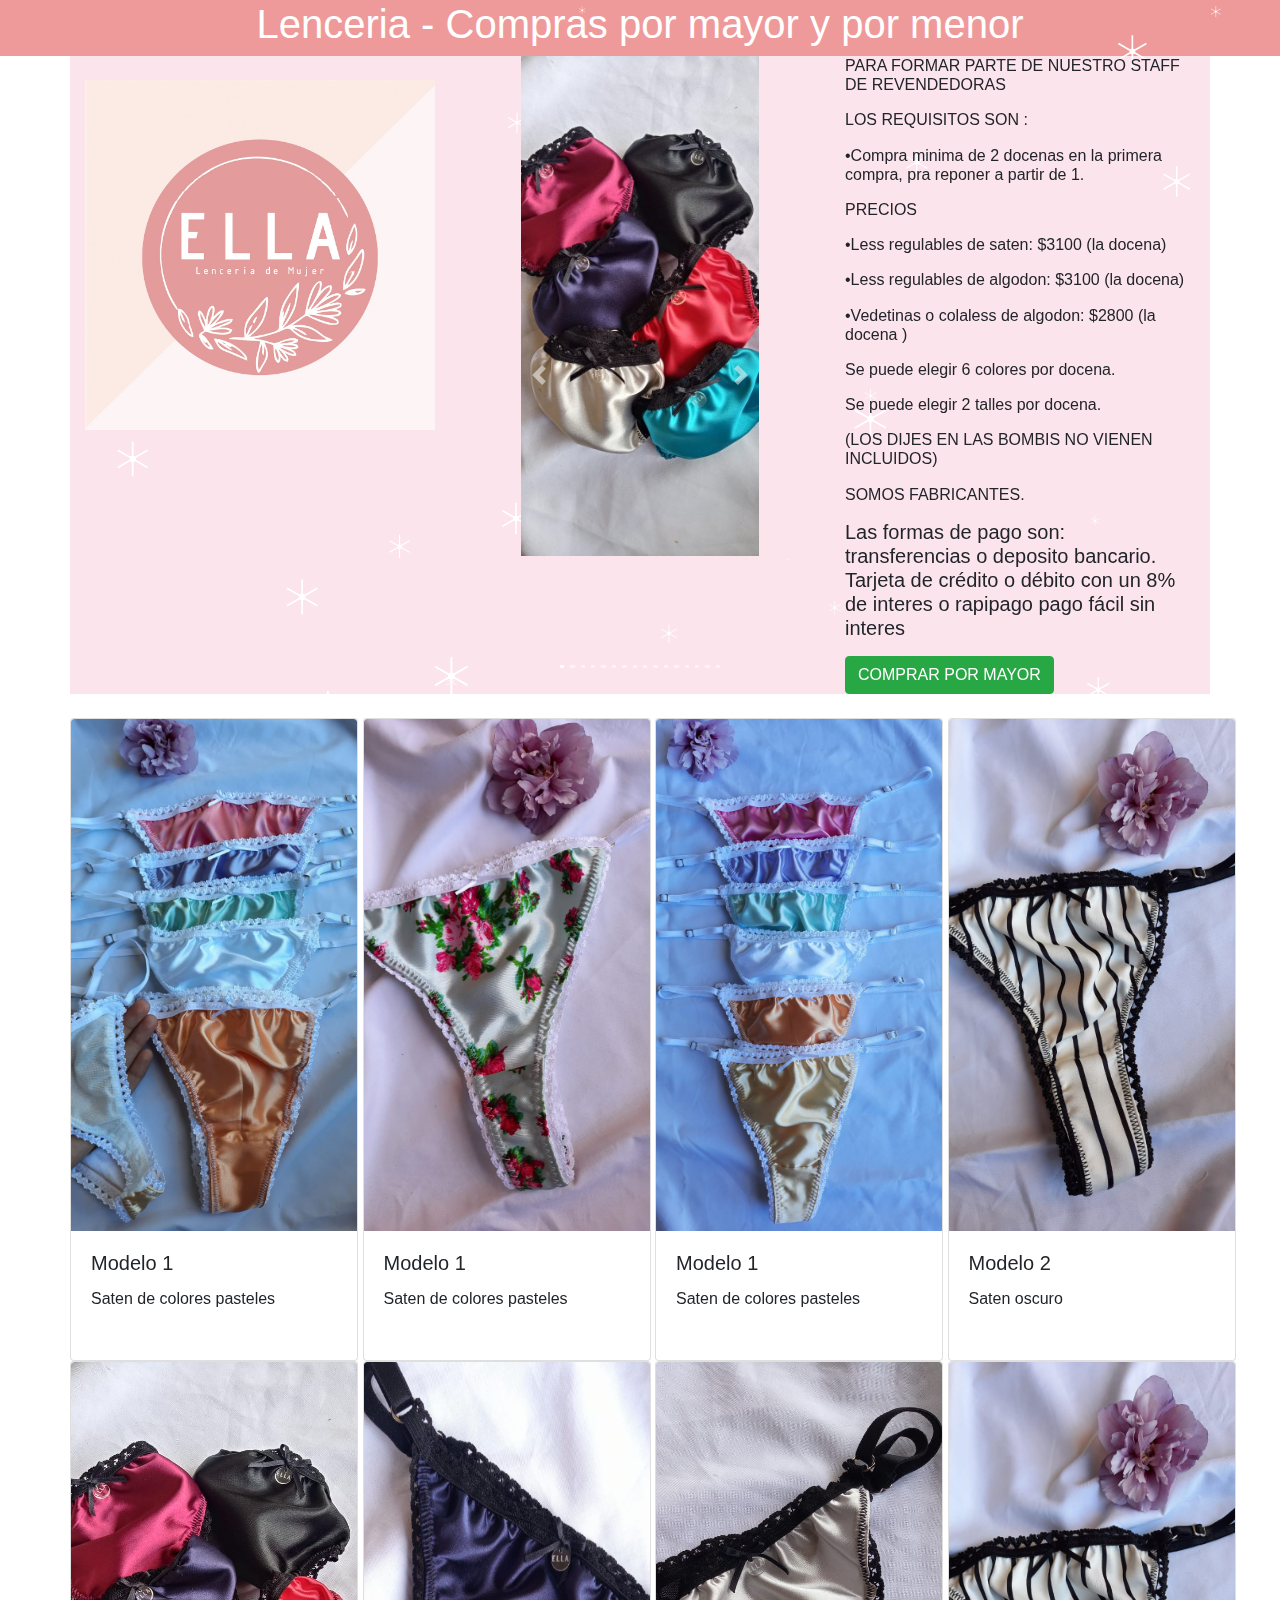
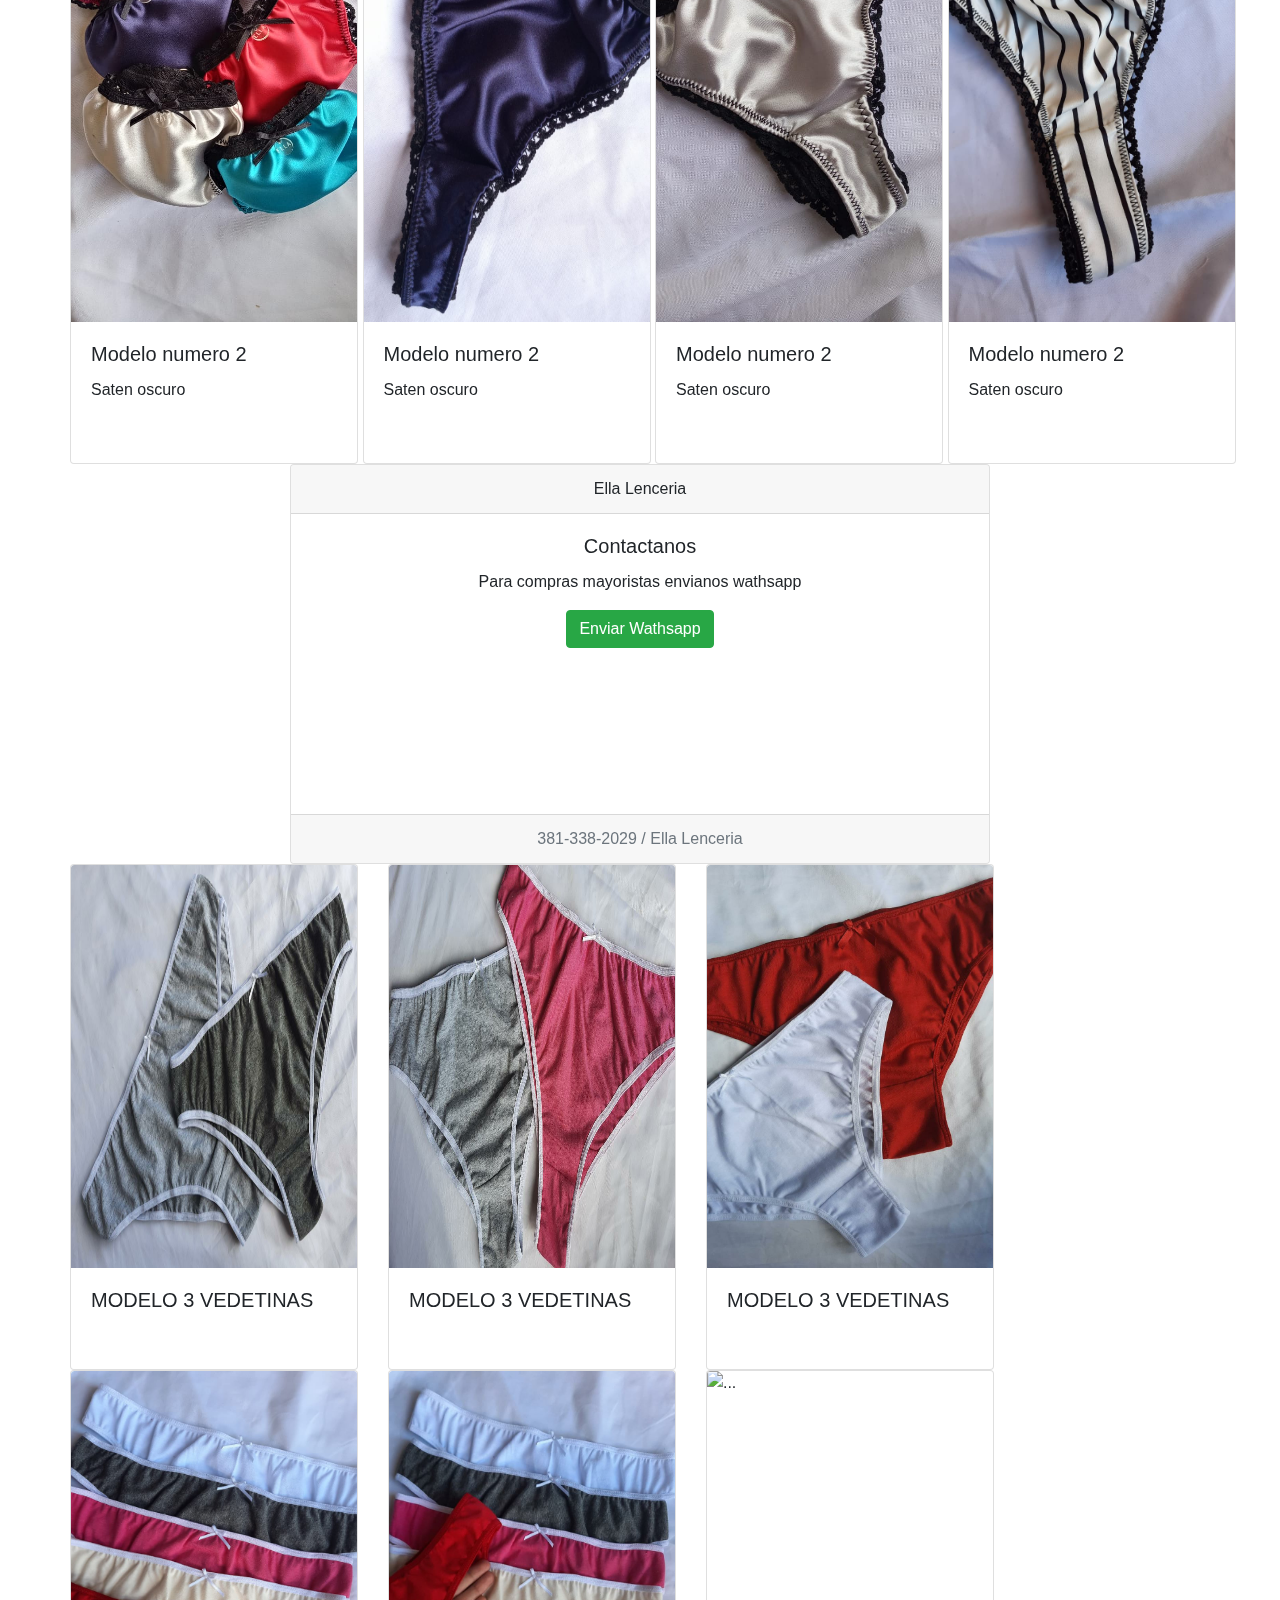
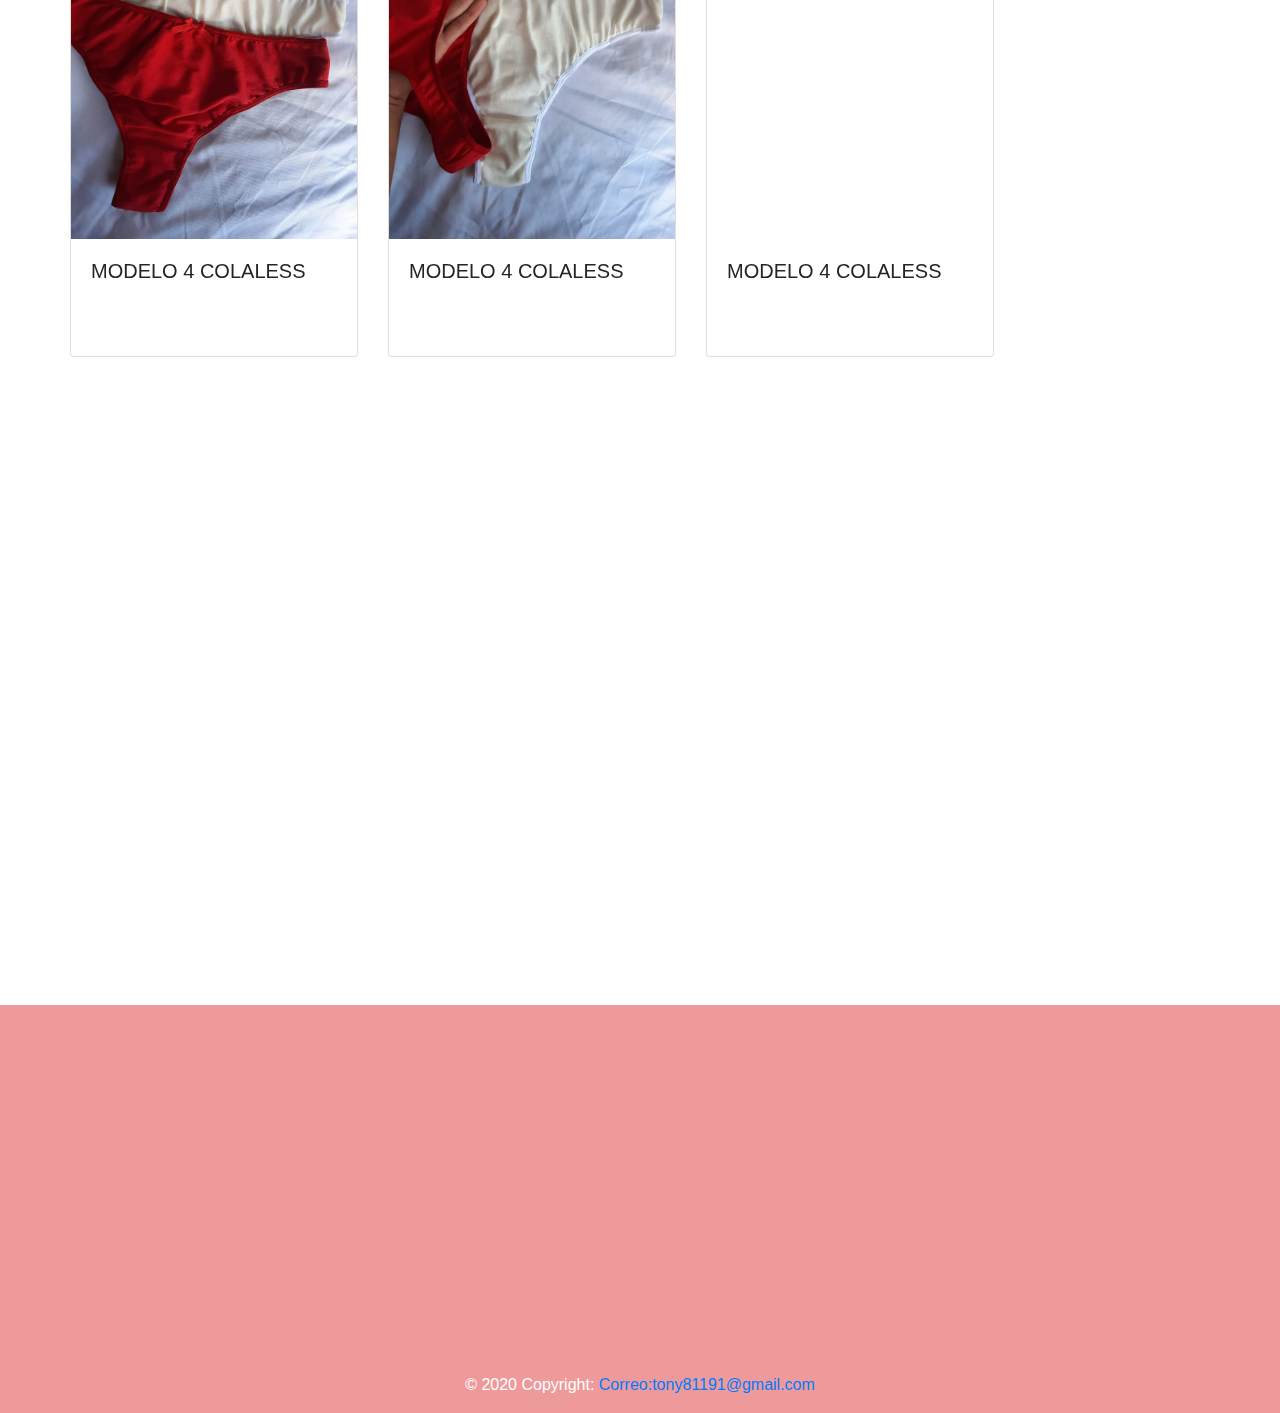
==== commit e55b2415: "colaless 4" ====
--- a/index.html
+++ b/index.html
@@ -332,7 +332,7 @@
                 <div class="card h-100" style="width: 18rem;">
                     <img src="Recursos/iimagenes/3sinusar (1).jpeg" class="card-img-top" alt="..." height="80%" width="auto" display="block" margin="auto">
                     <div class="card-body">
-                      <h5 class="card-title">Modelo 3 Colaless</h5>
+                      <h5 class="card-title">MODELO 3 VEDETINAS</h5>
                       
                     </div>
                   </div>
@@ -342,7 +342,7 @@
                 <div class="card h-100" style="width: 18rem;">
                     <img src="Recursos/iimagenes/3sinusar (2).jpeg" class="card-img-top" alt="..." height="80%" width="auto" display="block" margin="auto">
                     <div class="card-body">
-                      <h5 class="card-title">Modelo 3 Colaless</h5>
+                      <h5 class="card-title">MODELO 3 VEDETINAS</h5>
                       
                     </div>
                   </div>
@@ -352,7 +352,7 @@
                 <div class="card h-100" style="width: 18rem;">
                     <img src="Recursos/iimagenes/3sinusar (3).jpeg" class="card-img-top" alt="..." height="80%" width="auto" display="block" margin="auto">
                     <div class="card-body">
-                      <h5 class="card-title">Modelo 3 Colaless</h5>
+                      <h5 class="card-title">MODELO 3 VEDETINAS</h5>
                       
                     </div>
                   </div>
@@ -365,6 +365,45 @@
 
 <!--card de repsuesto-->
 
+<div class="row">
+  <canvas id='snow'>
+
+  </canvas>
+    <div class="row" id="first-category">
+        <div class="col-md-4">
+            <div class="card h-100" style="width: 18rem;">
+                <img src="Recursos/iimagenes/colalessmodelo4 (1).jpeg" class="card-img-top" alt="..." height="80%" width="auto" display="block" margin="auto">
+                <div class="card-body">
+                  <h5 class="card-title">MODELO 4 COLALESS</h5>
+                  
+                </div>
+              </div>
+    <!--agregando comentarios  -->
+        </div>
+        <div class="col-md-4">
+            <div class="card h-100" style="width: 18rem;">
+                <img src="Recursos/iimagenes/colalessmodelo4 (2).jpeg" class="card-img-top" alt="..." height="80%" width="auto" display="block" margin="auto">
+                <div class="card-body">
+                  <h5 class="card-title">MODELO 4 COLALESS</h5>
+                  
+                </div>
+              </div>
+    
+        </div>
+        <div class="col-md-4">
+            <div class="card h-100" style="width: 18rem;">
+                <img src="Recursos/iimagenes/colalessmodelo4 (3).jpegv" class="card-img-top" alt="..." height="80%" width="auto" display="block" margin="auto">
+                <div class="card-body">
+                  <h5 class="card-title">MODELO 4 COLALESS</h5>
+                  
+                </div>
+              </div>
+    
+        </div>
+        
+    </div>
+</div>
+<!--hASTA AQUI CARD DE REPUESTO-->
 
 
     
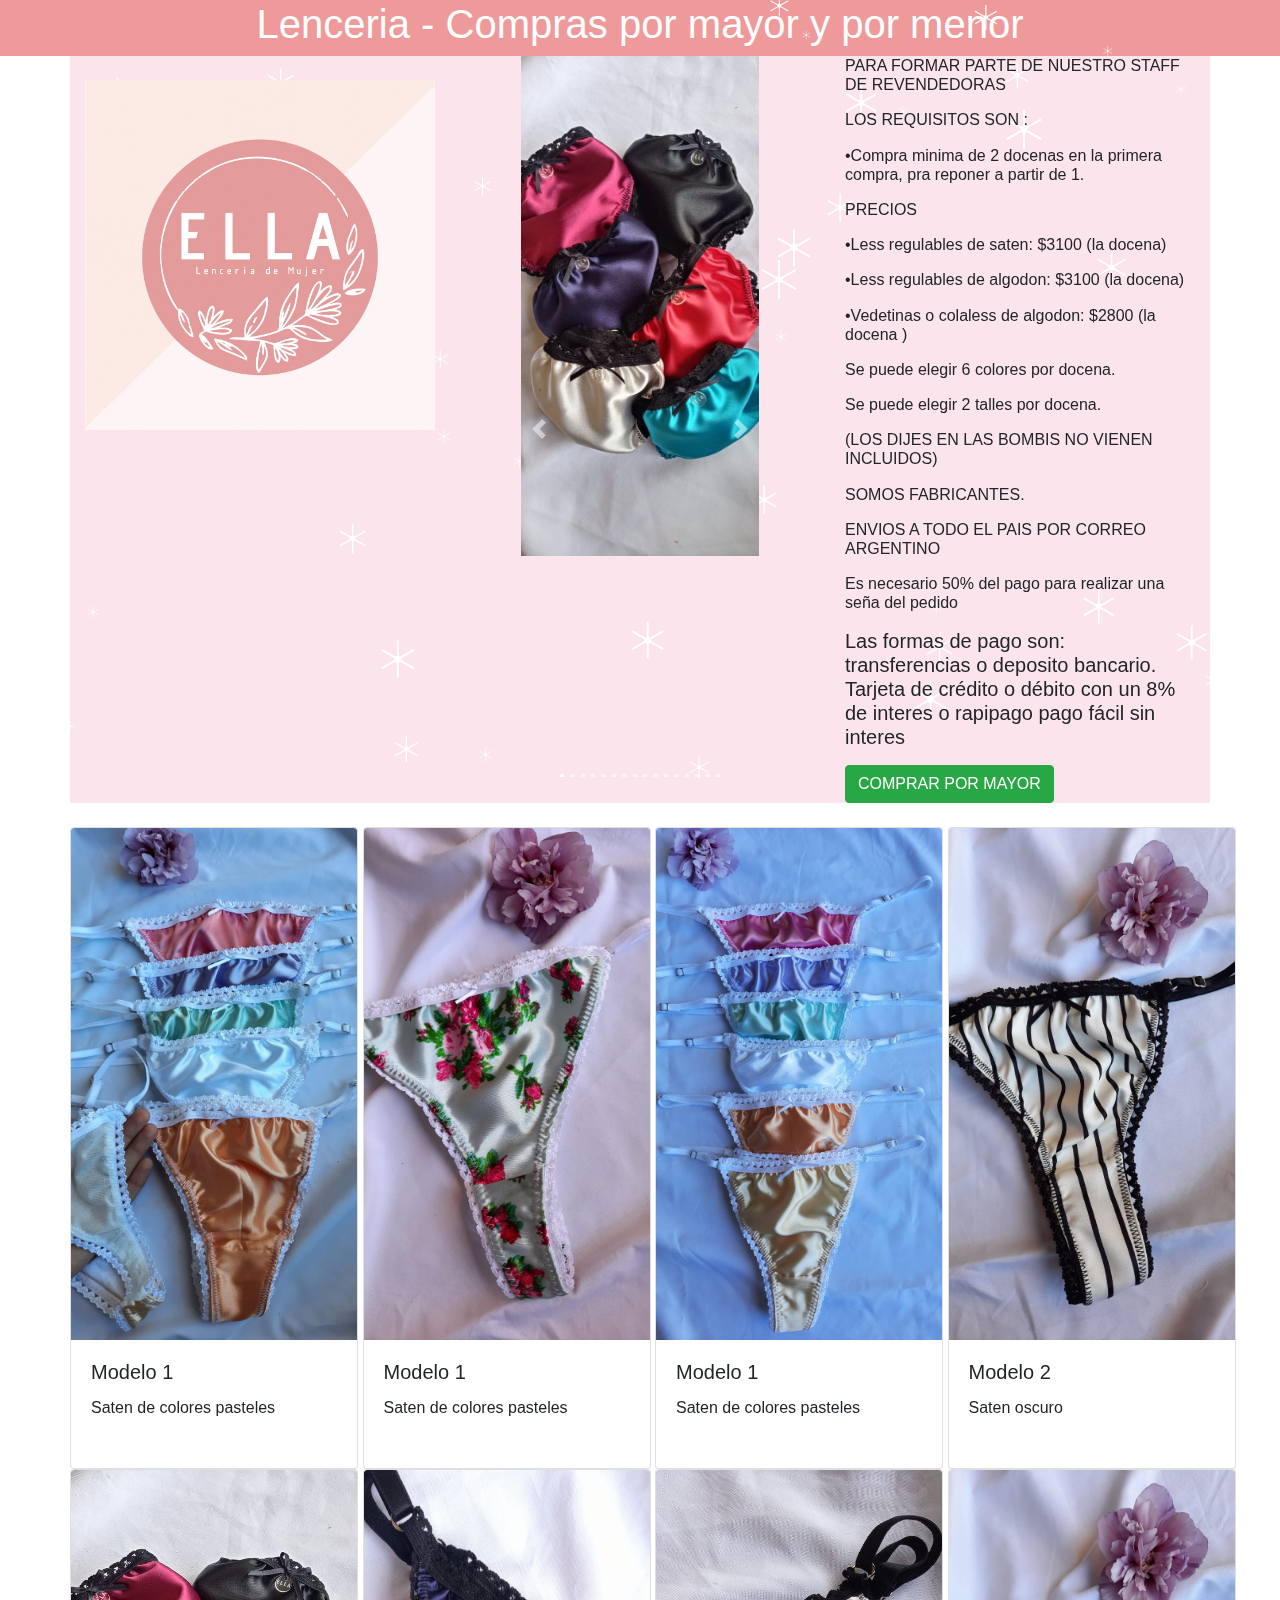
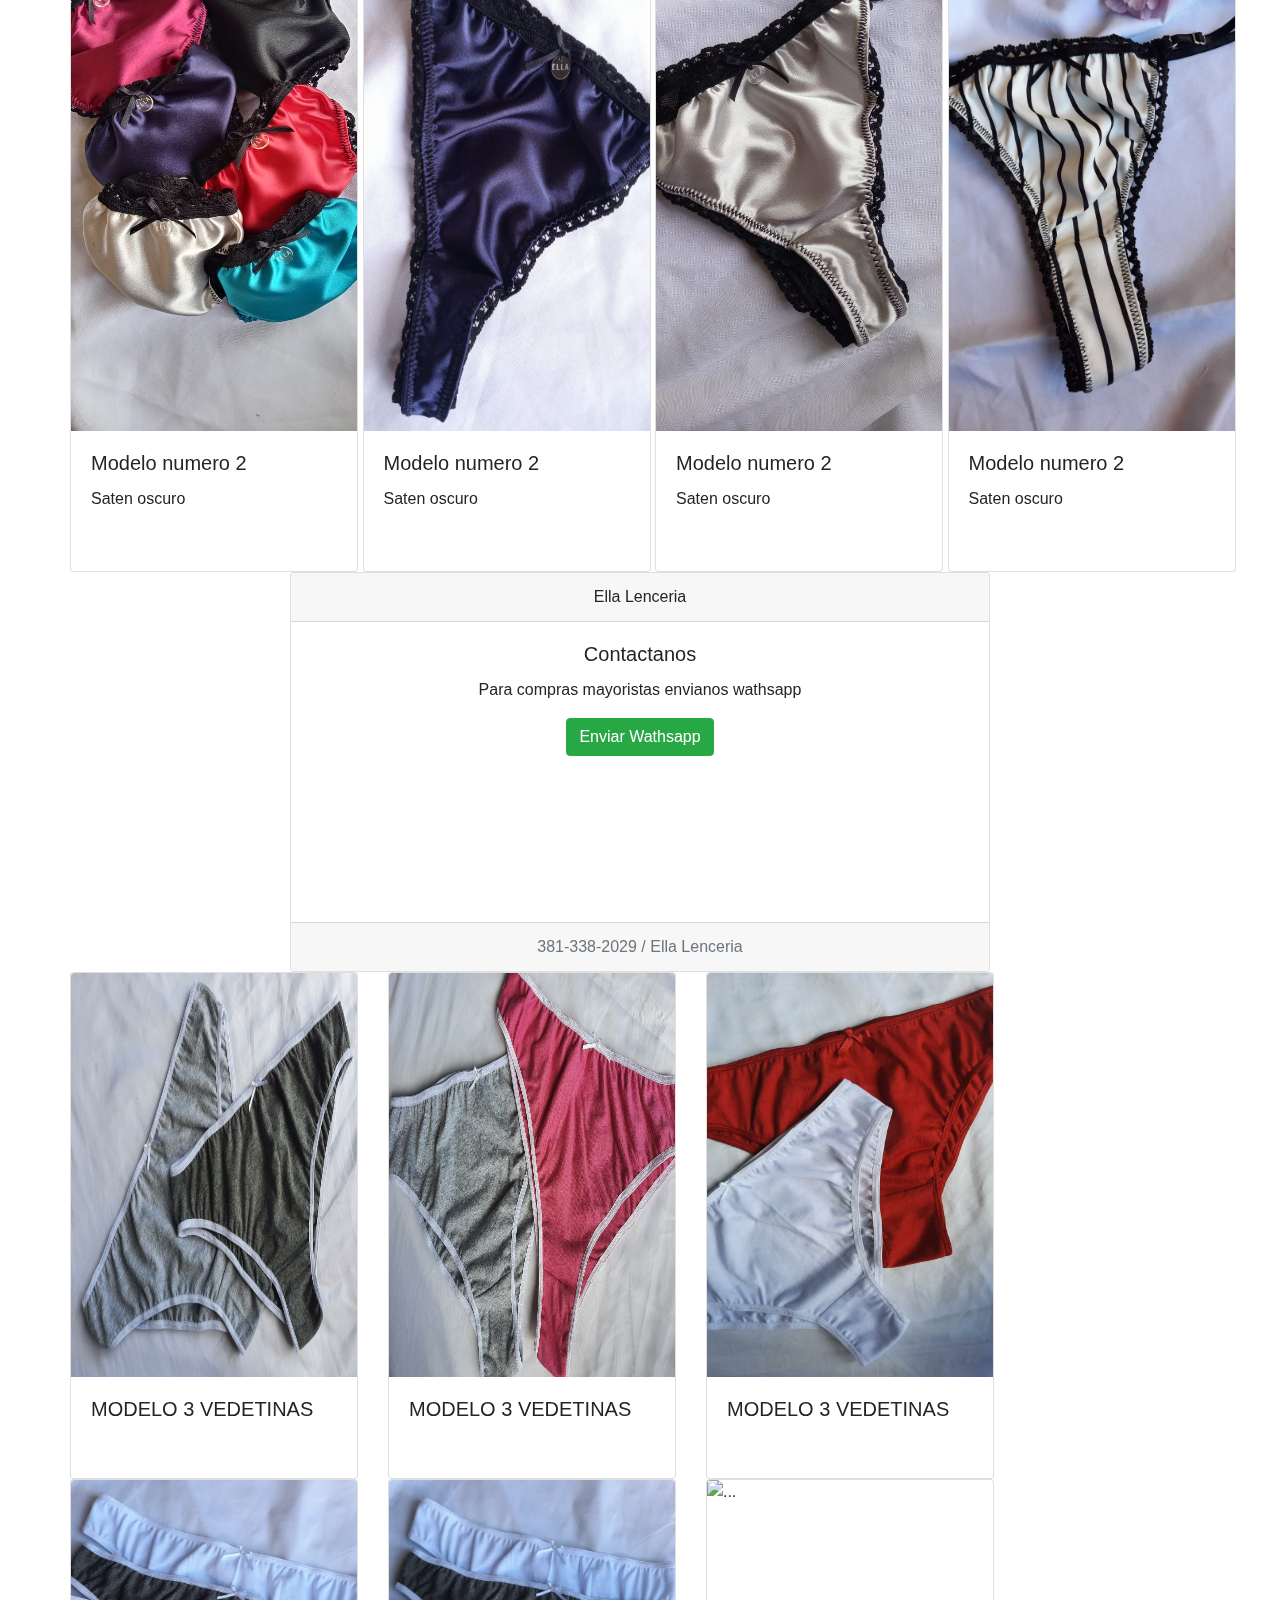
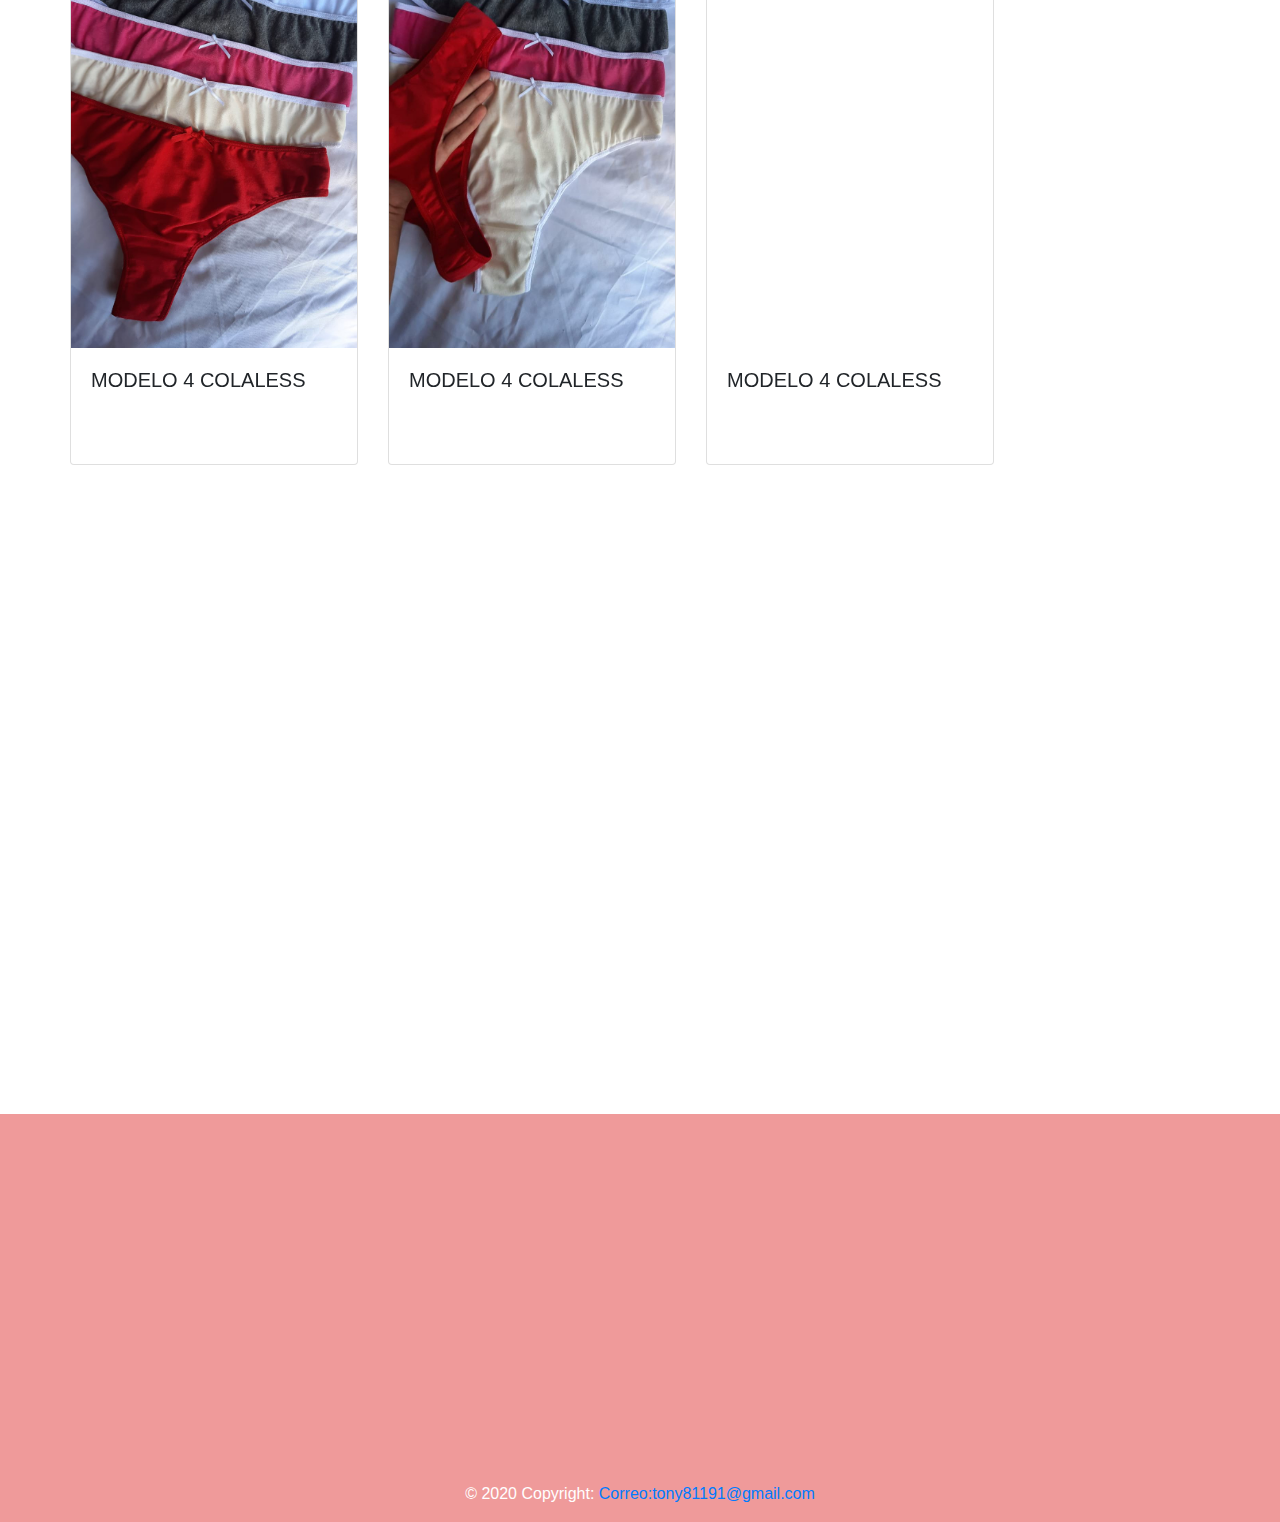
==== commit 89e94c04: "update descripcion" ====
--- a/index.html
+++ b/index.html
@@ -155,7 +155,10 @@
           <p>Se puede elegir 6 colores por docena.</p>
           <p>Se puede elegir 2 talles por docena.</p>
           <p>(LOS DIJES EN LAS BOMBIS NO VIENEN INCLUIDOS)</p>
-          <p>SOMOS FABRICANTES.</p> <!--probando git --> 
+          <p>SOMOS FABRICANTES.</p> 
+          <p>ENVIOS A TODO EL PAIS POR CORREO ARGENTINO</p>
+          <p>Es necesario 50% del pago para realizar una seña del pedido </p>
+          <!--probando git --> 
         </h6>
         <h5><p> Las formas de pago son: transferencias o deposito bancario.
                 Tarjeta de crédito o débito con un 8% de interes o rapipago pago fácil sin interes </p></h5>
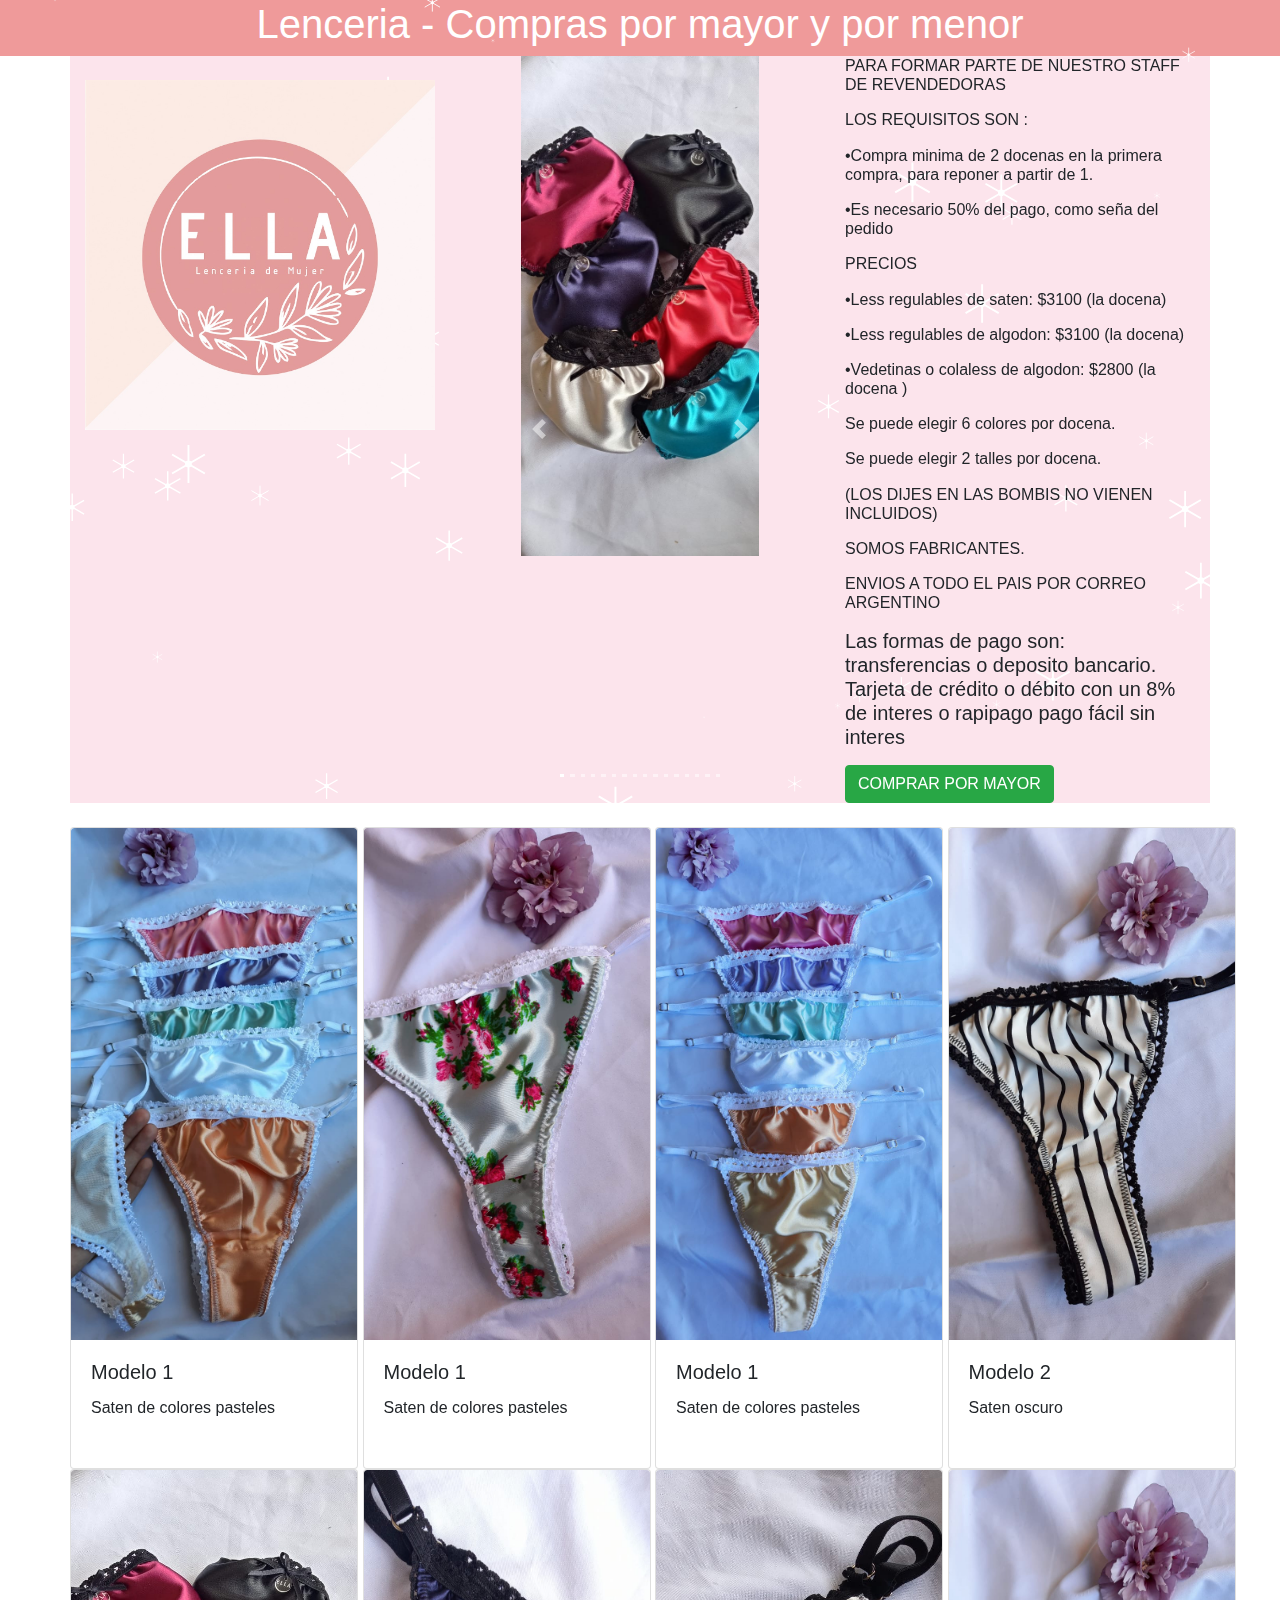
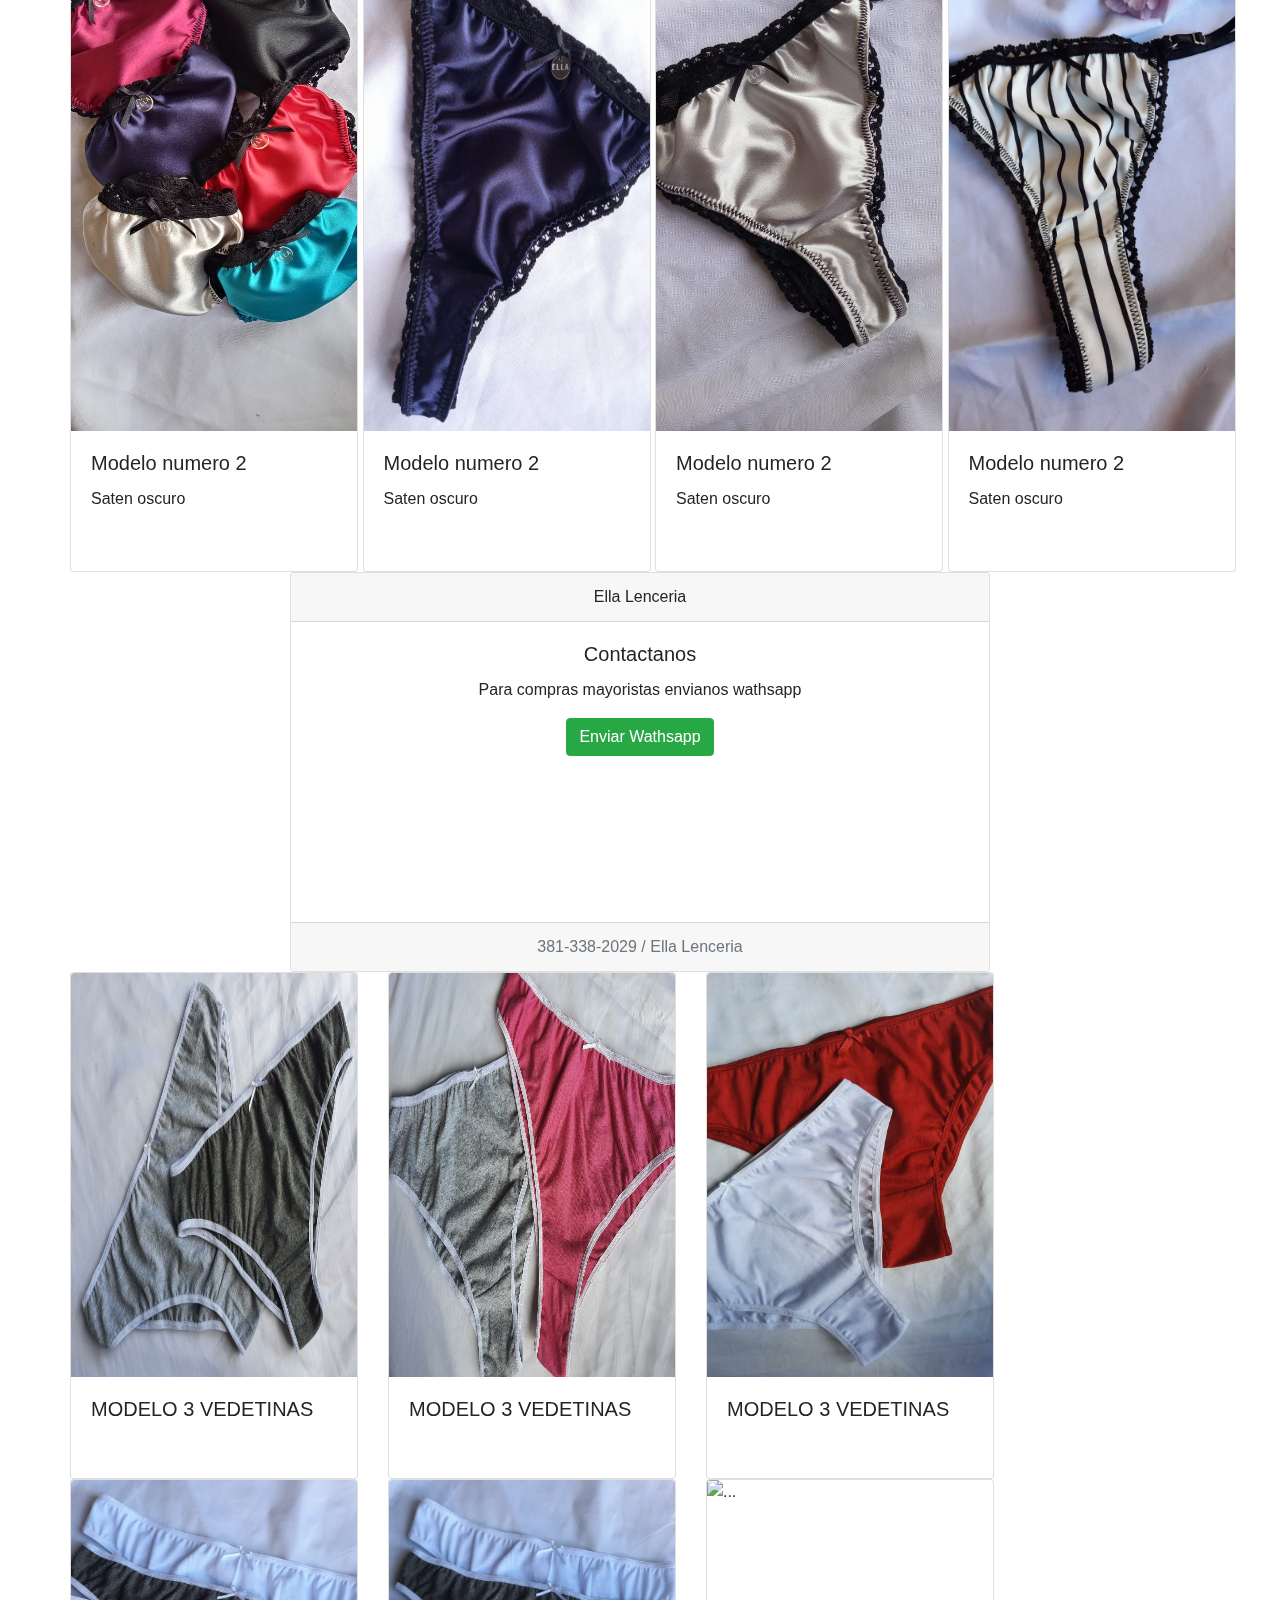
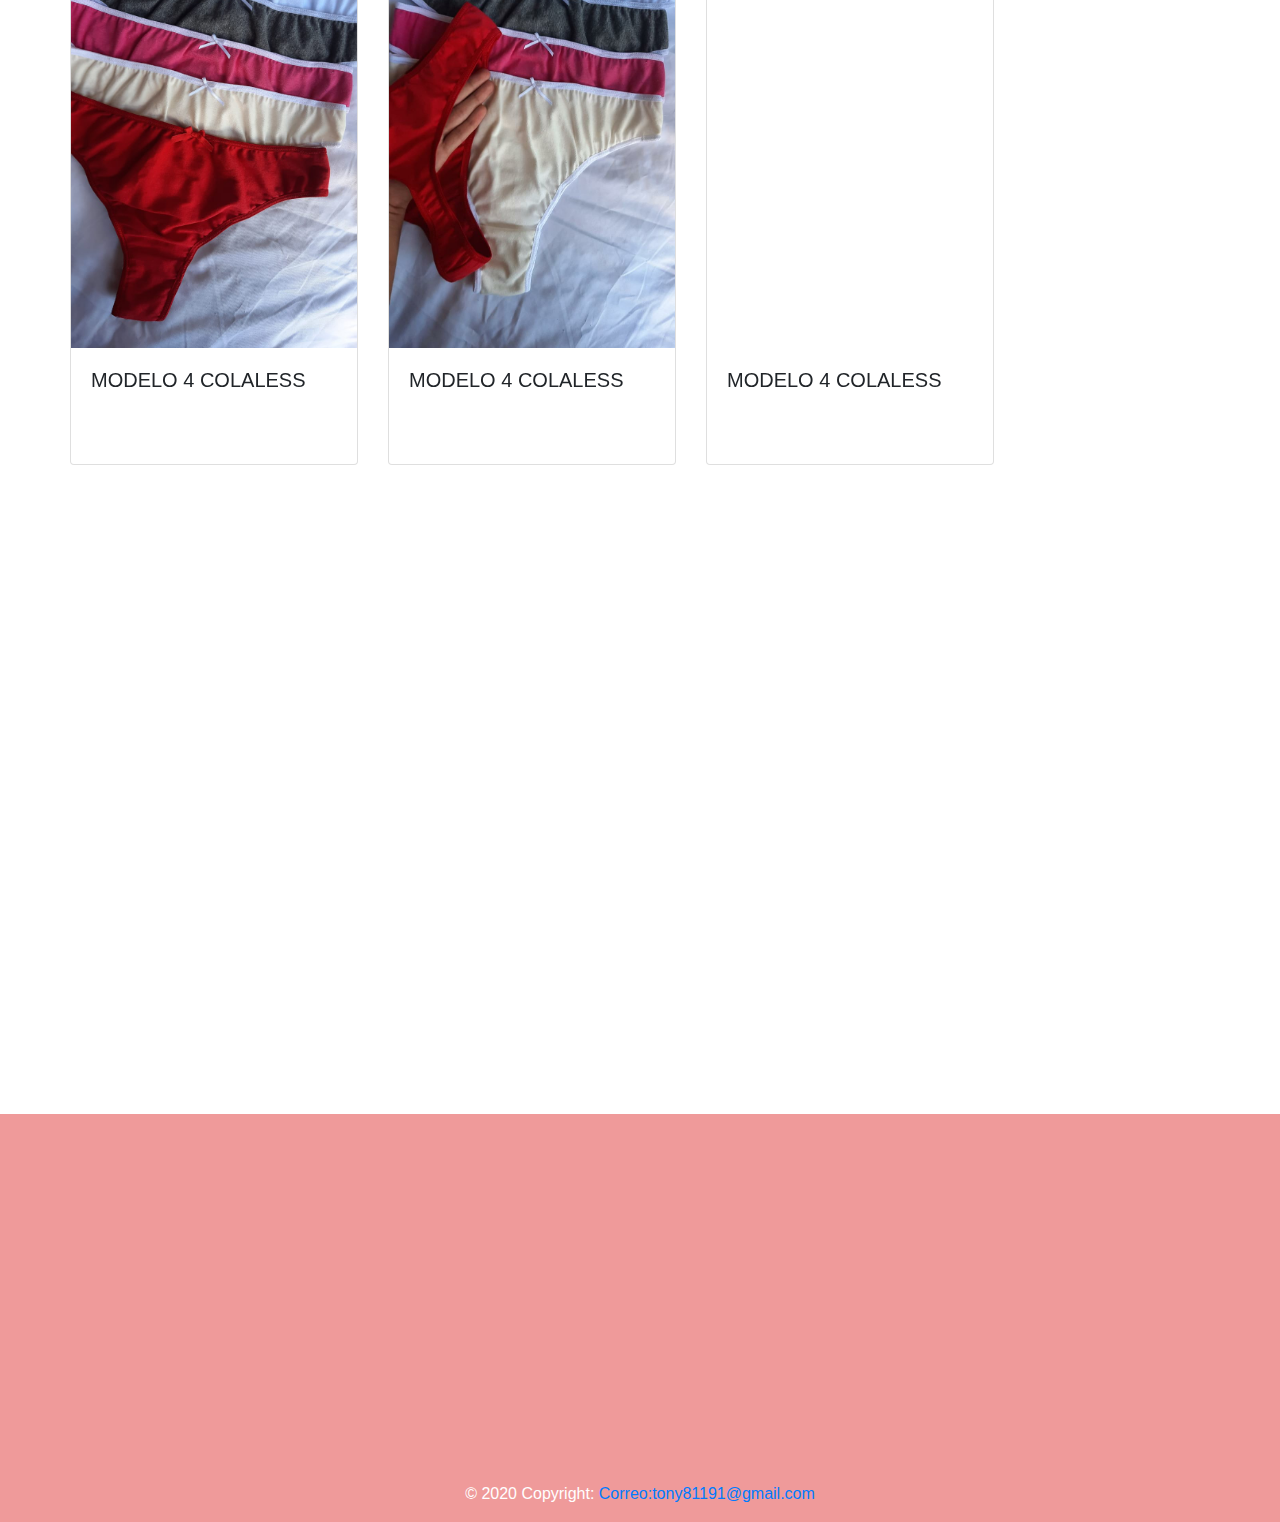
==== commit 2373371a: "update update" ====
--- a/index.html
+++ b/index.html
@@ -147,7 +147,8 @@
         <h6>
           <p>PARA FORMAR PARTE DE NUESTRO STAFF DE REVENDEDORAS</p>
           <p>LOS REQUISITOS SON : </p>
-          <p>•Compra minima de 2 docenas en la primera compra, pra reponer a partir de 1. </p>
+          <p>•Compra minima de 2 docenas en la primera compra, para reponer a partir de 1. </p>
+          <p>•Es necesario 50% del pago, como seña del pedido </p>
           <p>PRECIOS</p>
           <p>•Less regulables de saten: $3100 (la docena)</p>
           <p>•Less regulables de algodon: $3100 (la docena)</p>
@@ -157,7 +158,7 @@
           <p>(LOS DIJES EN LAS BOMBIS NO VIENEN INCLUIDOS)</p>
           <p>SOMOS FABRICANTES.</p> 
           <p>ENVIOS A TODO EL PAIS POR CORREO ARGENTINO</p>
-          <p>Es necesario 50% del pago para realizar una seña del pedido </p>
+          
           <!--probando git --> 
         </h6>
         <h5><p> Las formas de pago son: transferencias o deposito bancario.
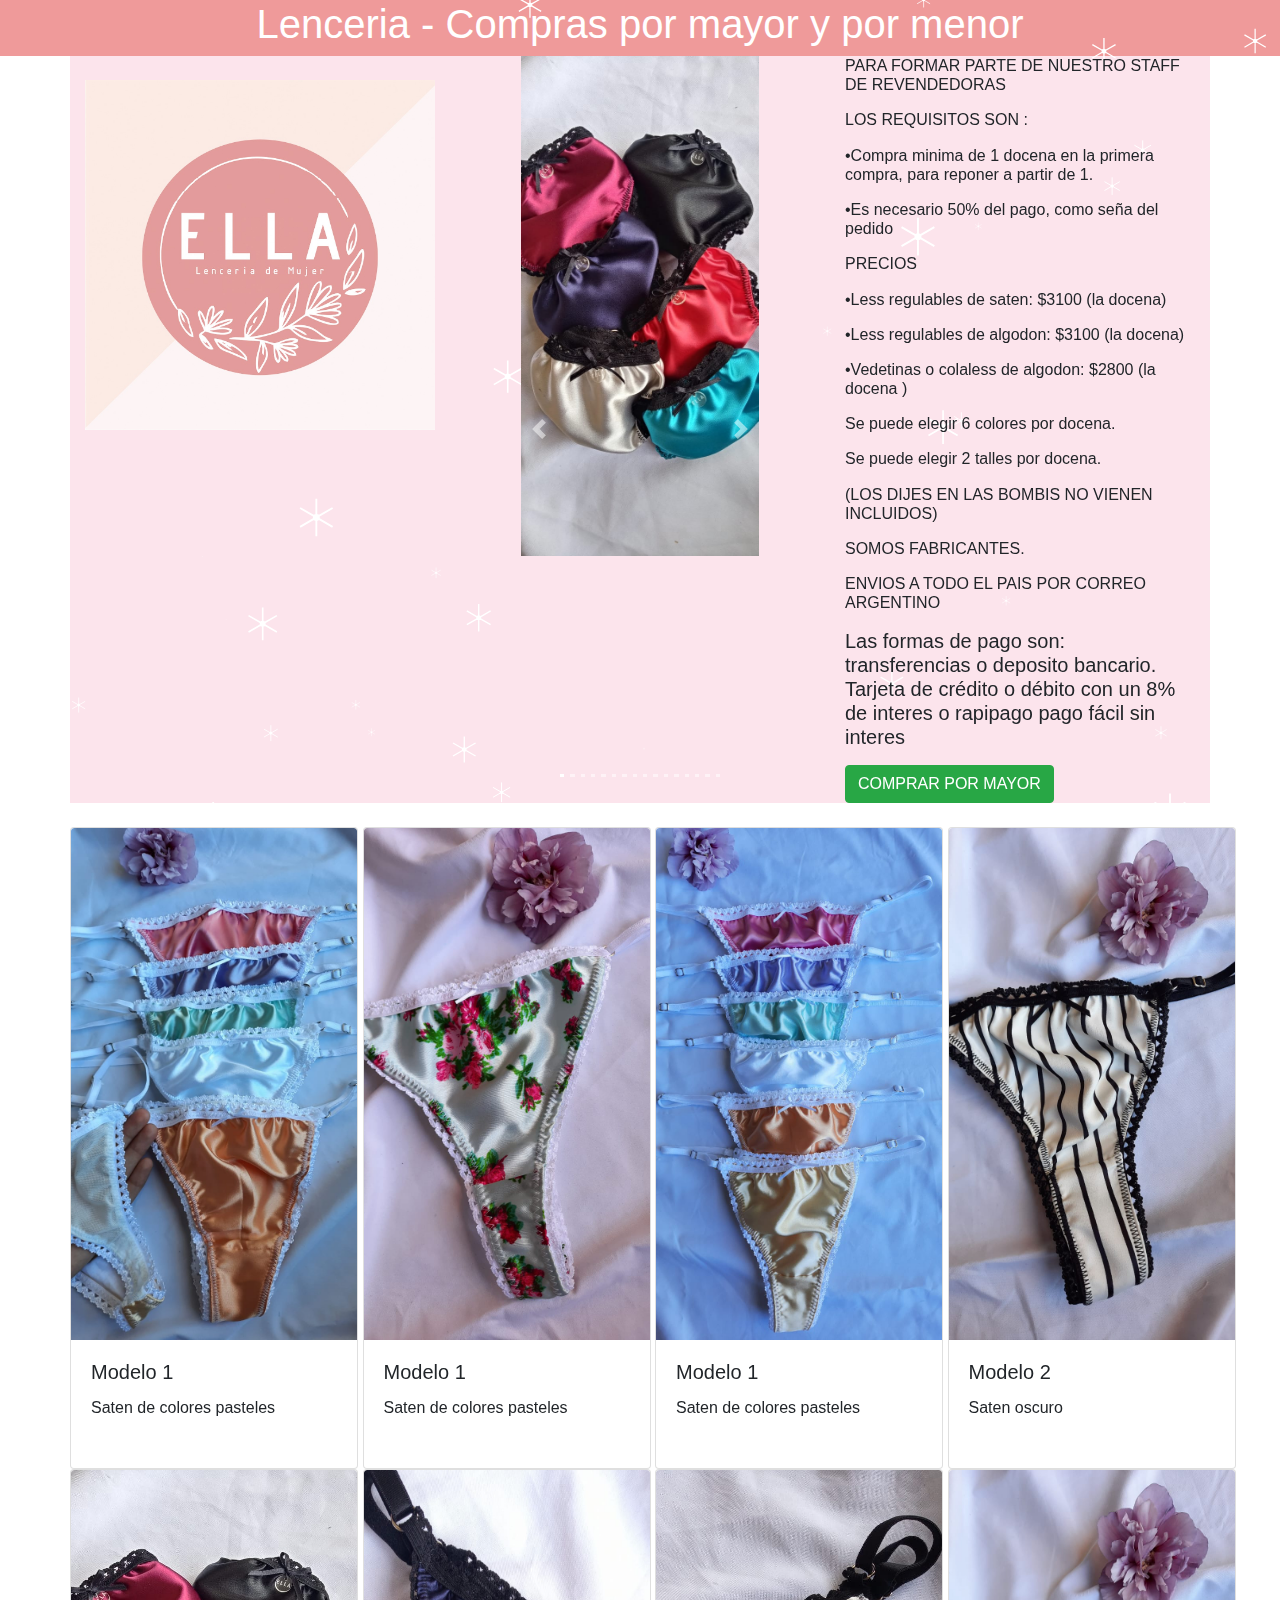
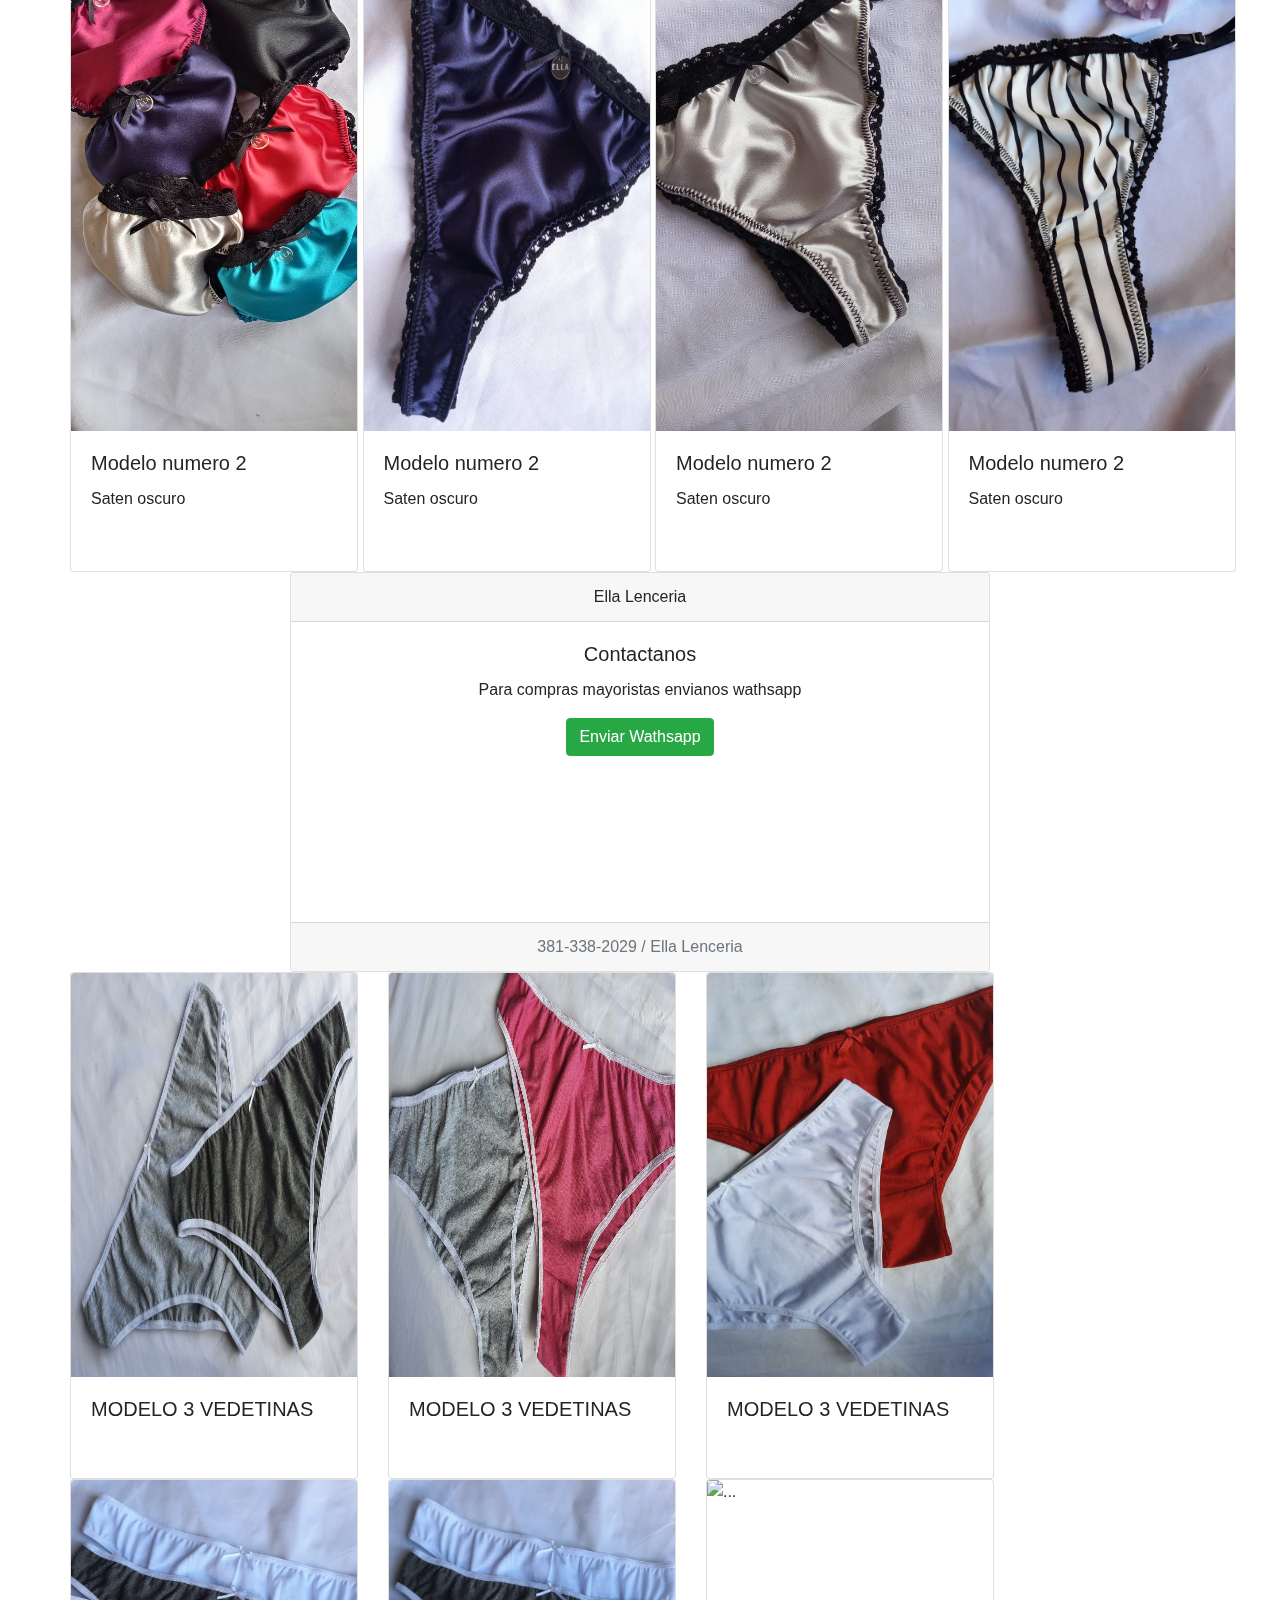
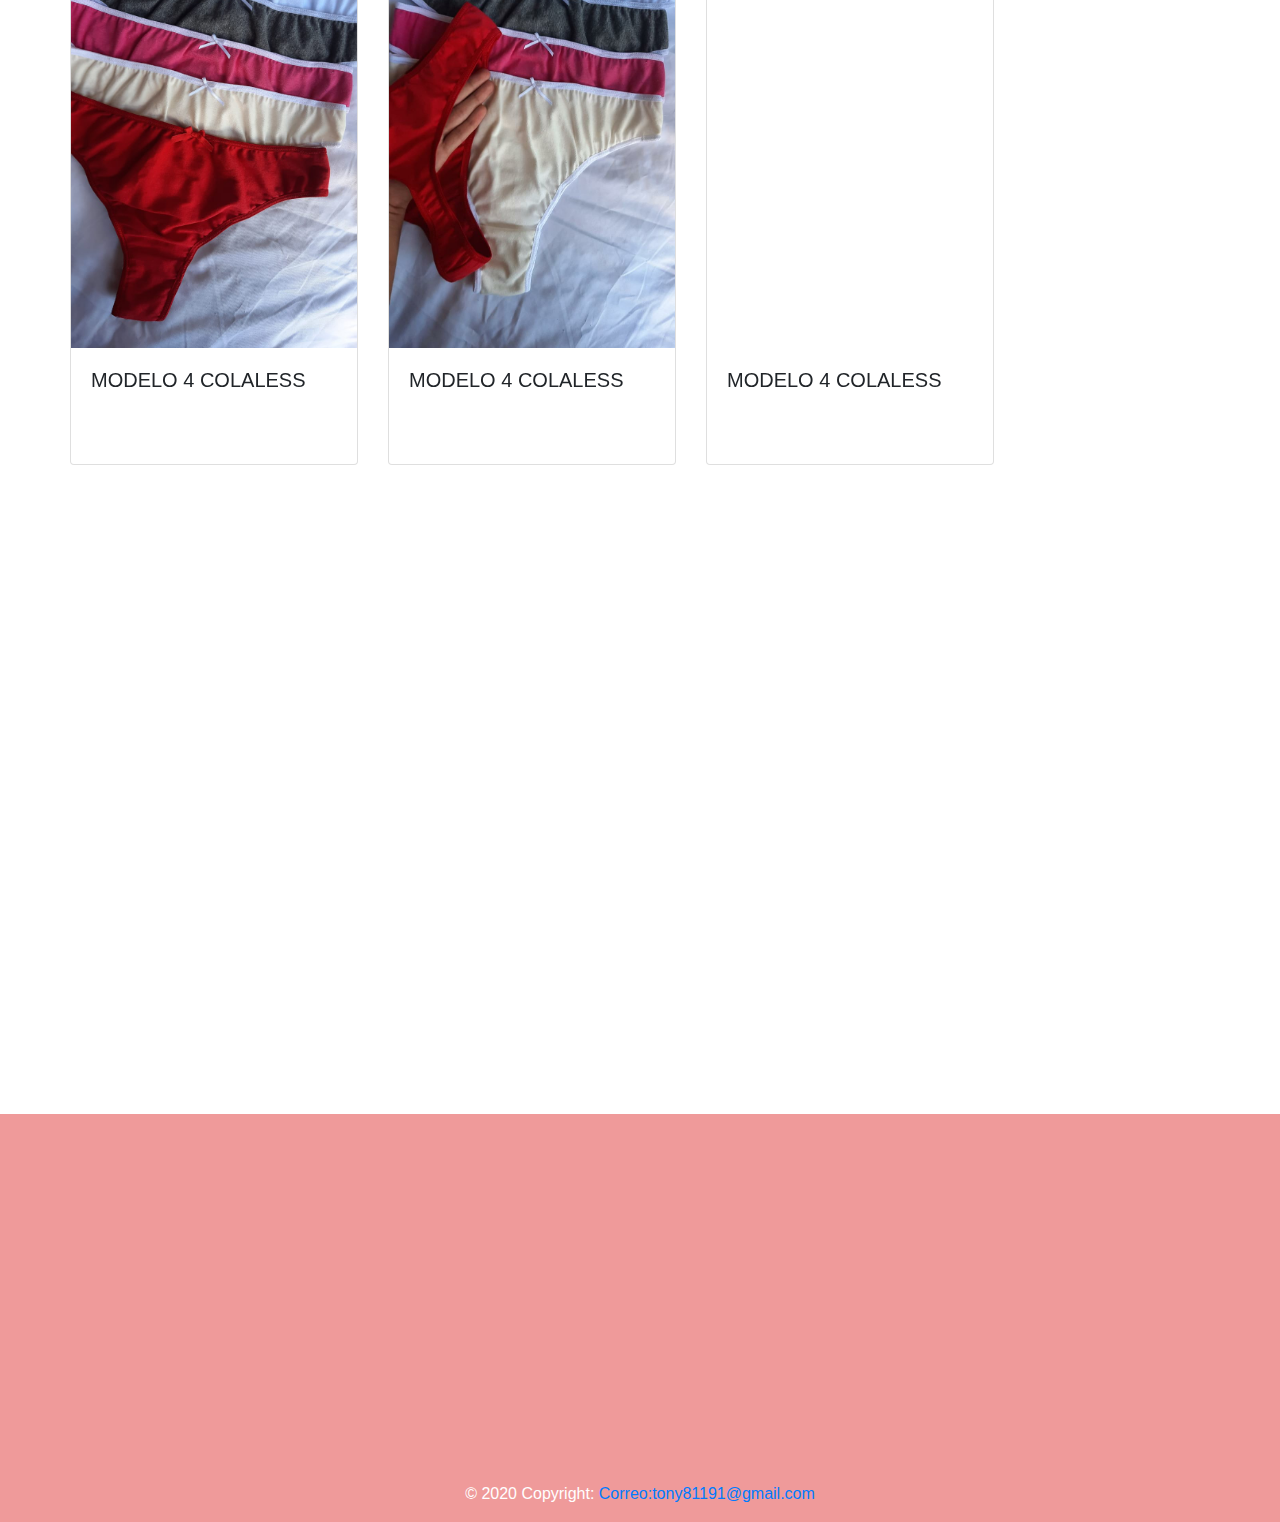
==== commit 09ce44b2: "update description" ====
--- a/index.html
+++ b/index.html
@@ -147,7 +147,7 @@
         <h6>
           <p>PARA FORMAR PARTE DE NUESTRO STAFF DE REVENDEDORAS</p>
           <p>LOS REQUISITOS SON : </p>
-          <p>•Compra minima de 2 docenas en la primera compra, para reponer a partir de 1. </p>
+          <p>•Compra minima de 1 docena en la primera compra, para reponer a partir de 1. </p>
           <p>•Es necesario 50% del pago, como seña del pedido </p>
           <p>PRECIOS</p>
           <p>•Less regulables de saten: $3100 (la docena)</p>
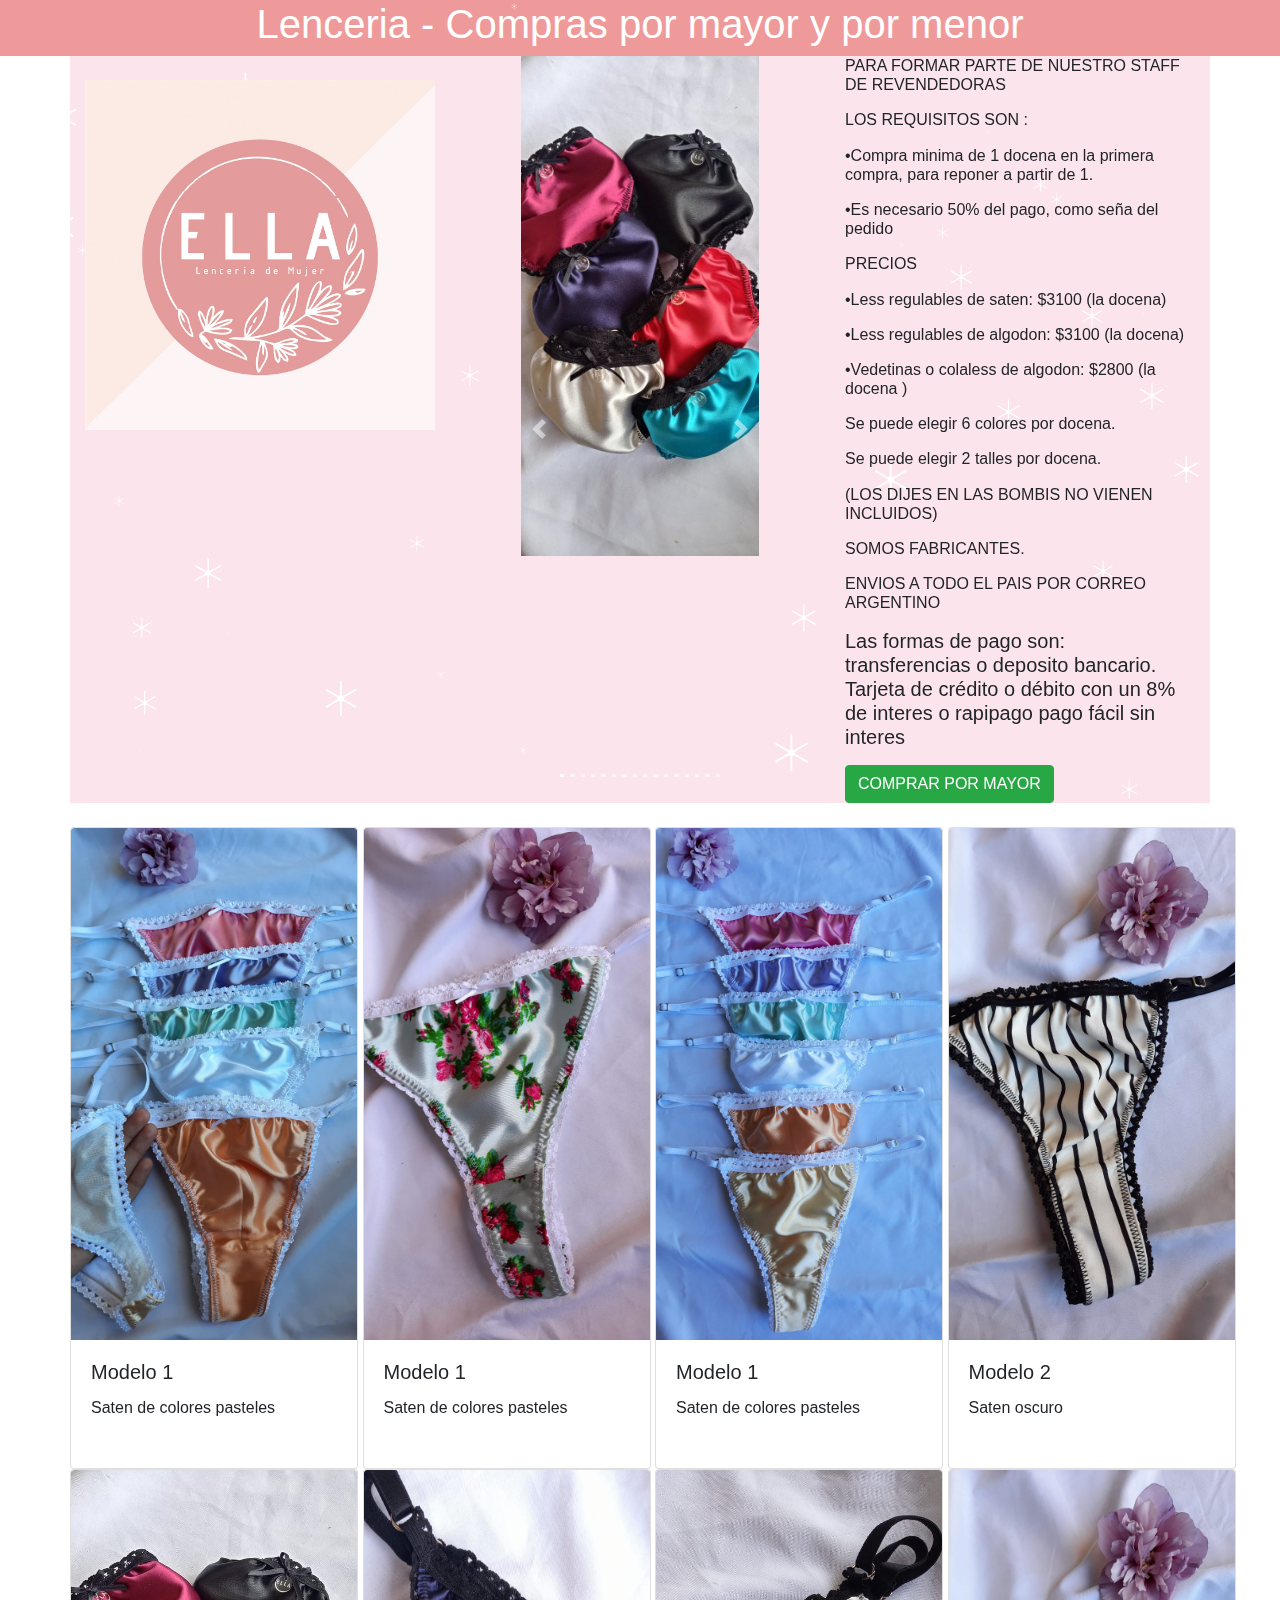
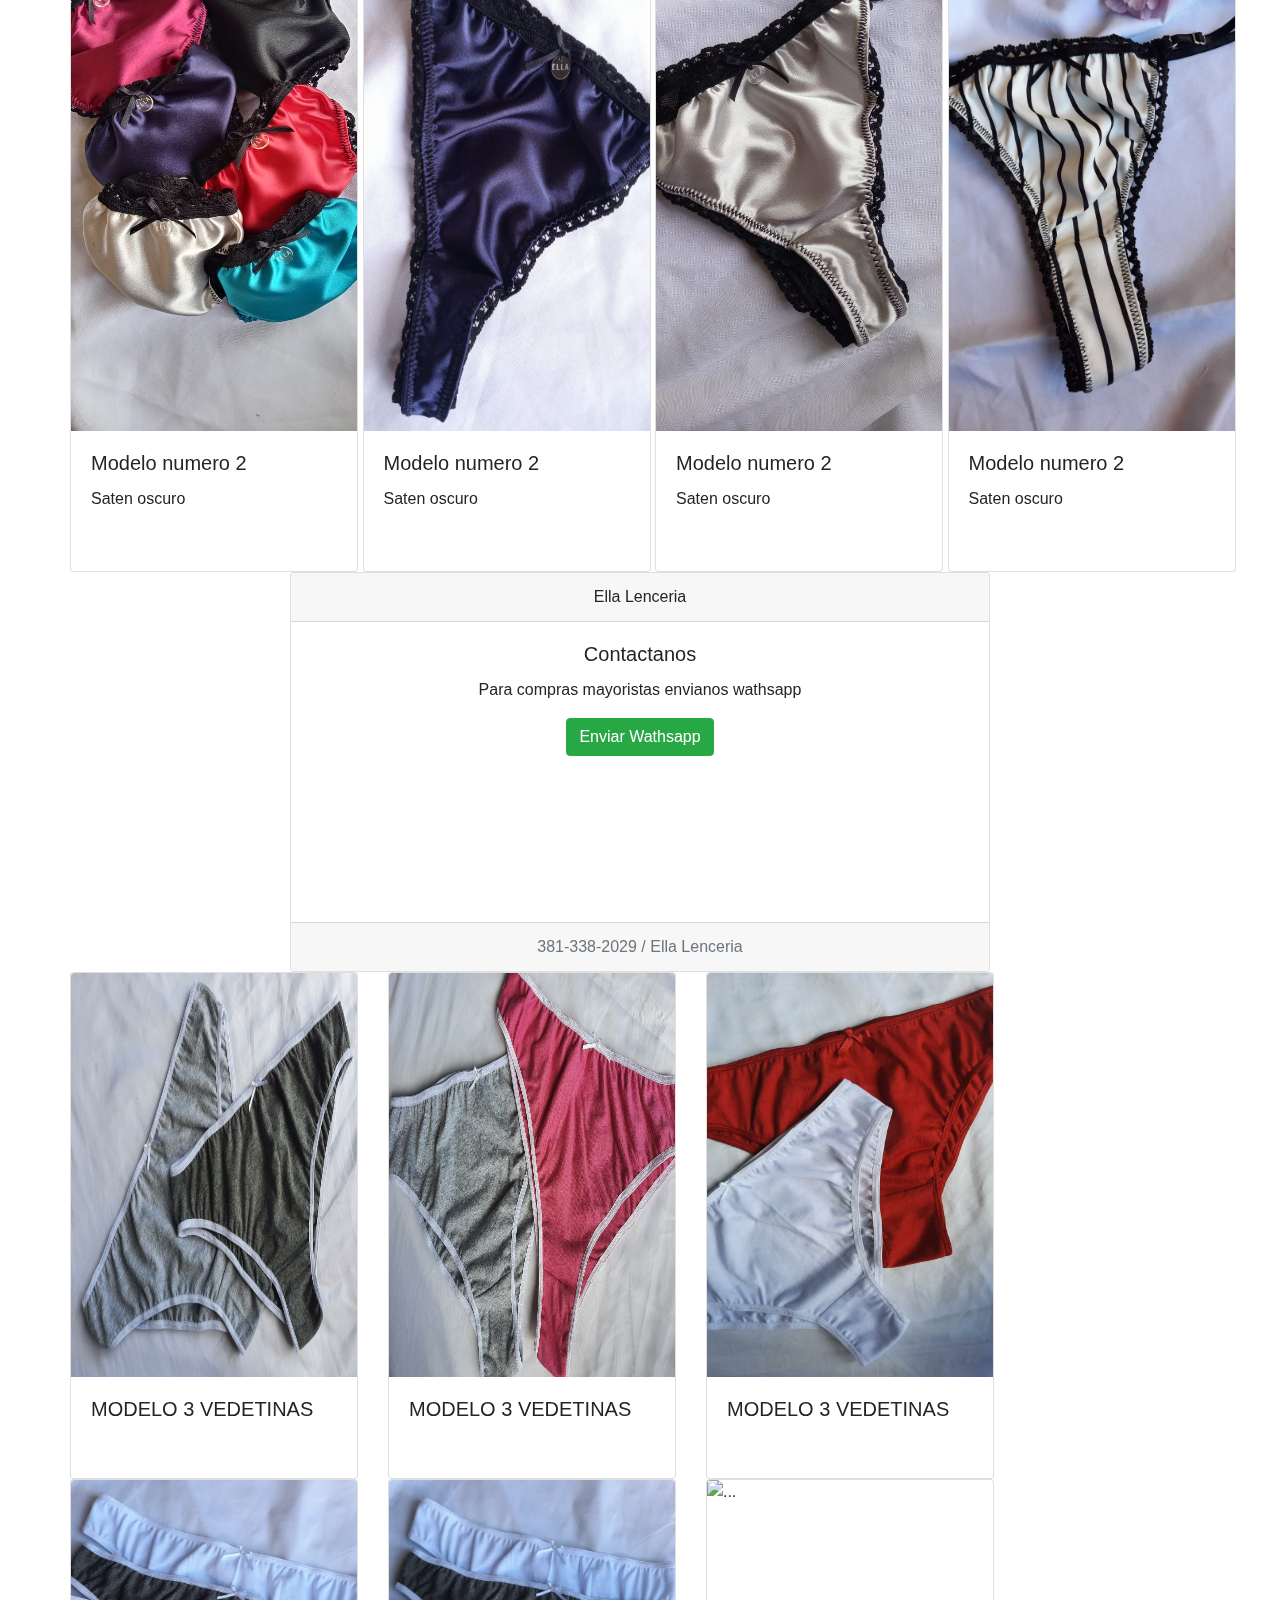
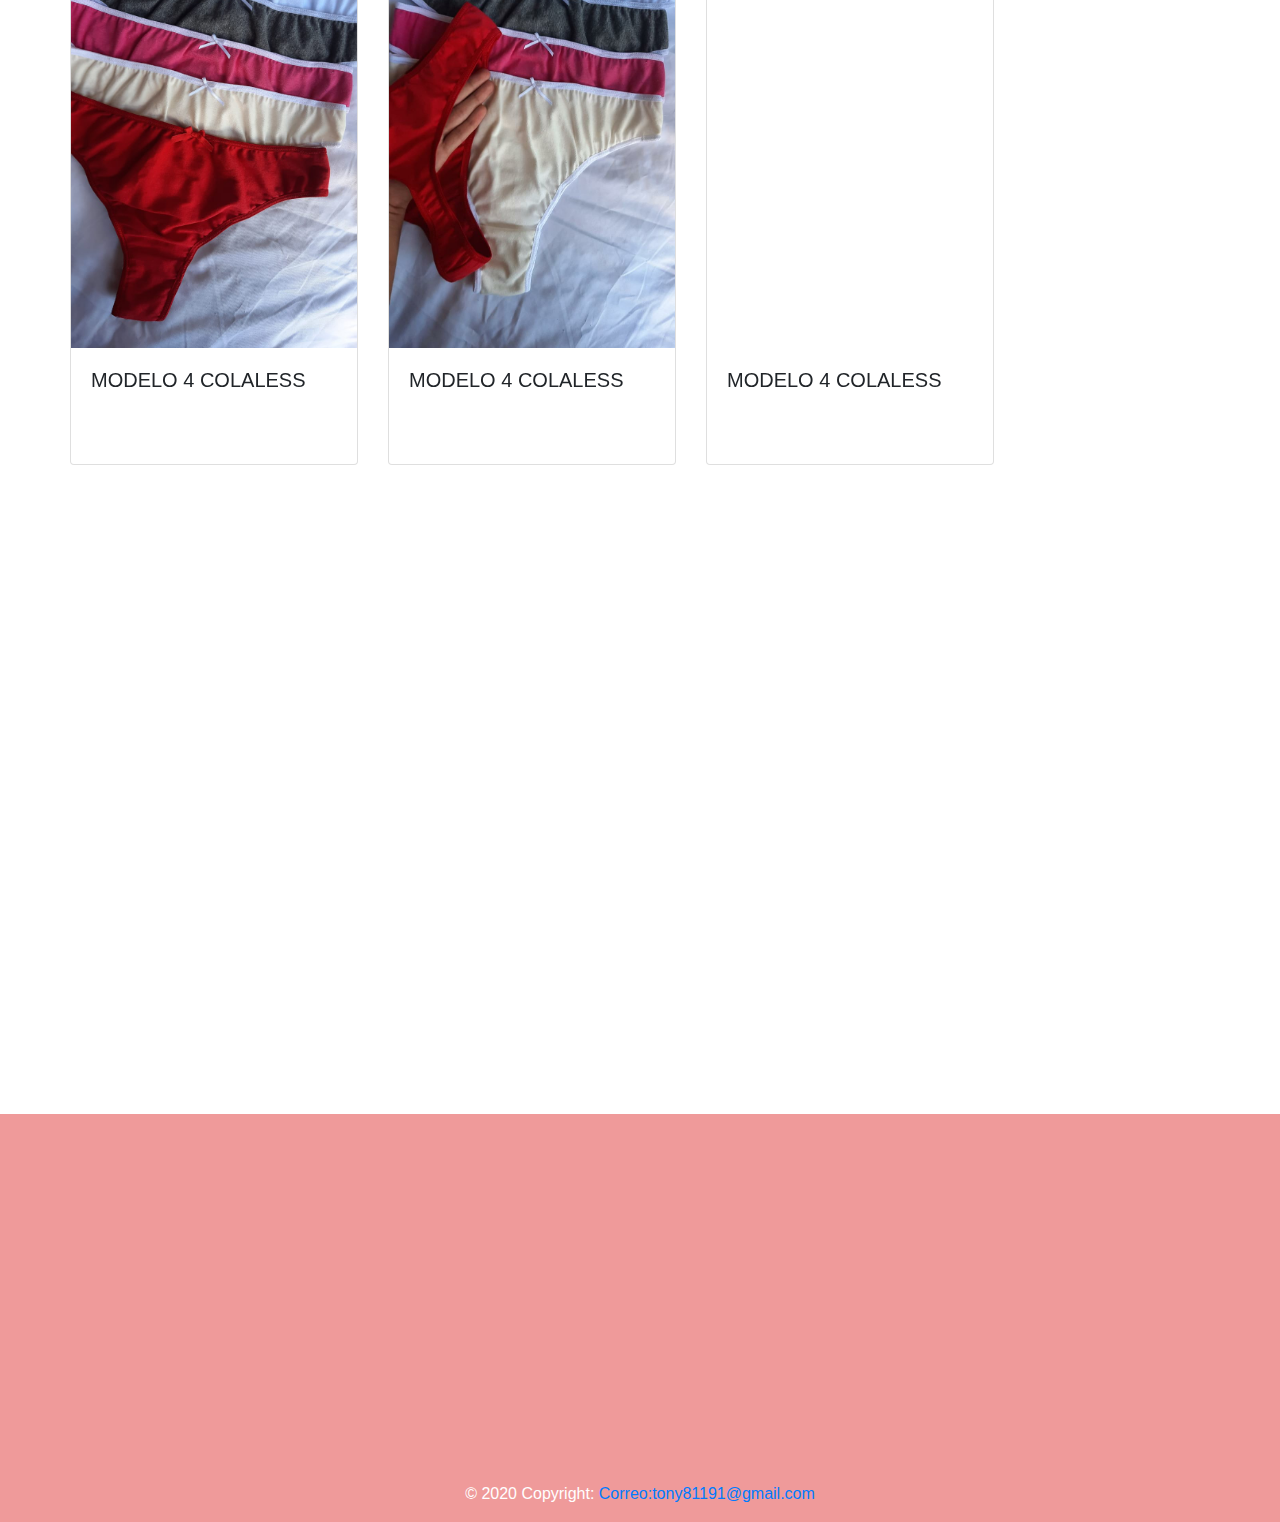
==== commit add1408a: "page ability" ====
--- a/index.html
+++ b/index.html
@@ -159,7 +159,7 @@
           <p>SOMOS FABRICANTES.</p> 
           <p>ENVIOS A TODO EL PAIS POR CORREO ARGENTINO</p>
           
-          <!--probando git --> 
+          <!--probando git--> 
         </h6>
         <h5><p> Las formas de pago son: transferencias o deposito bancario.
                 Tarjeta de crédito o débito con un 8% de interes o rapipago pago fácil sin interes </p></h5>
